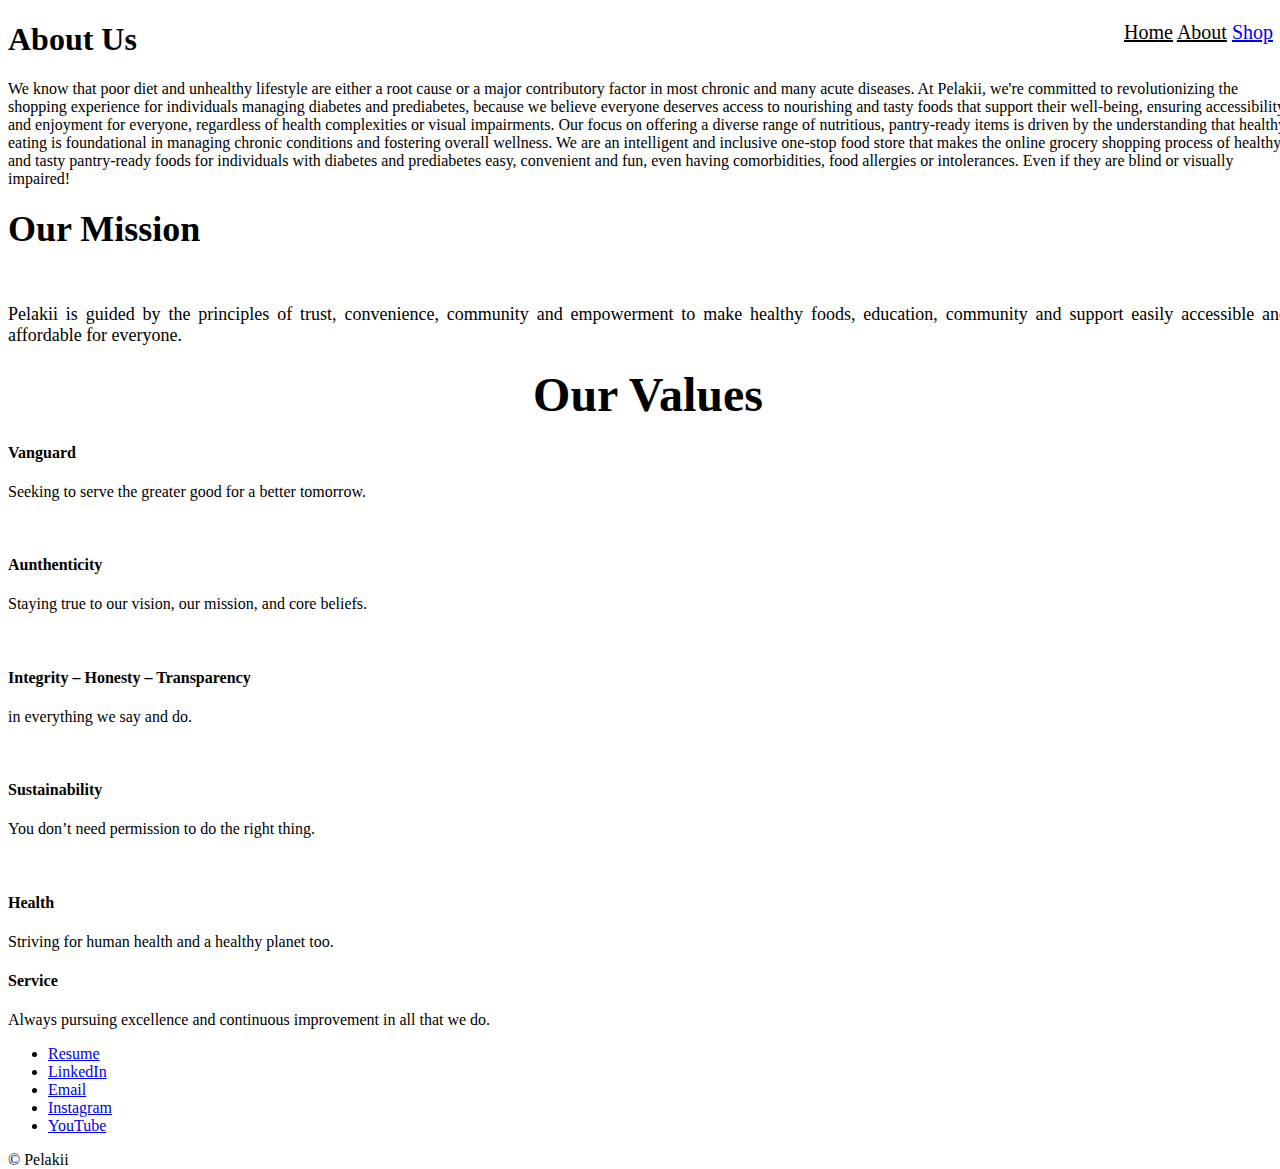
==== Fixing Portfolio/about.html @ 2c294cc8 "Upload to Github" ====
<!DOCTYPE html>
<html lang="en">
<head>
    <meta charset="UTF-8">
    <meta name="viewport" content="width=device-width, initial-scale=1.0">
    <title>About Page</title>
    <link rel="stylesheet" type="text/css" href="./style.css">
    <link href="https://cdn.jsdelivr.net/npm/bootstrap@5.3.0/dist/css/bootstrap.min.css" rel="stylesheet" integrity="sha384-9ndCyUaIbzAi2FUVXJi0CjmCapSmO7SnpJef0486qhLnuZ2cdeRhO02iuK6FUUVM" crossorigin="anonymous">
</head>



<body>
    
  <!-- Top right navigation-->
  <nav class="gradient-background">
    <nav class="top-nav-right">
      <a id="home-link" href="index.html">Home</a>
      <a id="about-link" href="about.html">About</a>
      <a id="shop-link" href="shop.html">Shop</a>
    </nav>
  </nav>



  <!-- More About Myself Section-->
<section class="myself_section">
  <div class="px-4 pt-5 my-5 text-center border-bottom">
    <h1 class="display-4 fw-bold text-body-emphasis">About Us</h1>
    <div class="col-lg-6 mx-auto">
      <ul>
      </ul>
      <p>
        We know that poor diet and unhealthy lifestyle are either a root cause or a major contributory factor in most chronic and many acute diseases. At Pelakii, we're committed to revolutionizing the shopping experience for individuals managing diabetes and prediabetes, because we believe everyone deserves access to nourishing and tasty foods that support their well-being, ensuring accessibility and enjoyment for everyone, regardless of health complexities or visual impairments. Our focus on offering a diverse range of nutritious, pantry-ready items is driven by the understanding that healthy eating is foundational in managing chronic conditions and fostering overall wellness.
        
        We are an intelligent and inclusive one-stop food store that makes the online grocery shopping process of healthy and tasty pantry-ready foods for individuals with diabetes and prediabetes easy, convenient and fun, even having comorbidities, food allergies or intolerances. Even if they are blind or visually impaired!</p>
    </div>
    <div class="overflow-hidden" style="max-height: 30vh;"></div>
    <h2><span style="font-size: 36px;">Our Mission</span></h2>
    <p style="margin-bottom: 0px;"><br></p>
    <p style="text-align: justify;"><span style="font-size: 18px;">Pelakii is guided by the principles of trust, convenience, community and empowerment to make healthy foods, education, community and support easily accessible and affordable for everyone.</span><br></p>
    <div class="container s_allow_columns">
      <h1 style="text-align: center;"><span style="font-size: 48px;">Our Values</span><br></h1>
      <section class="s_features_grid pt48 o_colored_level pb0" data-snippet="s_features_grid" data-name="Features Grid" style="background-image: none;">
        <div class="container">
            <div class="row">
                <div class="col-lg-6 s_col_no_bgcolor pb24">
                    <div class="row">
                        
                        <div class="col-lg-12 pt16 pb16 o_colored_level" data-name="Box">
                            <i class="fa fa-lightbulb-o fa-2x rounded-circle bg-primary s_features_grid_icon"></i>
                            <div class="s_features_grid_content">
                                <h4>Vanguard</h4><p>Seeking to serve the greater good for a better tomorrow.</p><p>

                                <br></p>
                            </div>
                        </div>
                        <div class="col-lg-12 pt16 pb16 o_colored_level" data-name="Box">
                            <i class="fa fa-heart fa-2x rounded-circle bg-primary s_features_grid_icon" data-bs-original-title="" title="" aria-describedby="tooltip607122"></i>
                            <div class="s_features_grid_content">
                                <h4 class="o_default_snippet_text">Aunthenticity</h4>
                                <p>Staying true to our vision, our mission, and core beliefs.</p><p class="o_default_snippet_text">&nbsp;<br></p>
                            </div>
                        </div>
                        <div class="col-lg-12 o_colored_level pb0 pt4" data-name="Box">
                            <i class="fa fa-microphone fa-2x rounded-circle bg-primary s_features_grid_icon" data-bs-original-title="" title="" aria-describedby="tooltip317568"></i>
                            <div class="s_features_grid_content">
                                <h4>Integrity – Honesty – Transparency<br></h4><p>in everything we say and do.</p><p>

                                <br></p>
                            </div>
                        </div>
                    </div>
                </div>
                <div class="col-lg-6 s_col_no_bgcolor pb24">
                    <div class="row">
                        <div class="col-lg-12 pt16 pb16 o_colored_level" data-name="Box">
                            <i class="fa fa-recycle s_features_grid_icon bg-o-color-1 fa-2x rounded rounded-circle" data-bs-original-title="" title="" aria-describedby="tooltip327838"></i>
                            <div class="s_features_grid_content">
                                <h4>Sustainability&nbsp;<br></h4><p class="o_default_snippet_text" style="margin-bottom: 0px;">You don’t need permission to do the right thing.</p><p class="o_default_snippet_text"><br></p>
                            </div>
                        </div>
                        <div class="col-lg-12 pb16 o_colored_level pt16" data-name="Box">
                            <i class="fa fa-pagelines s_features_grid_icon bg-o-color-1 fa-2x rounded-circle rounded" data-bs-original-title="" title="" aria-describedby="tooltip652617"></i>
                            <div class="s_features_grid_content">
                                <h4>Health</h4>
                                <p class="o_default_snippet_text">Striving for human health and a healthy planet too.<br></p>
                            </div>
                        </div>
                        <div class="col-lg-12 o_colored_level pb0 pt0" data-name="Box">
                            <i class="fa fa-smile-o rounded s_features_grid_icon bg-o-color-1 fa-2x rounded-circle" data-bs-original-title="" title="" aria-describedby="tooltip391041"></i>
                            <div class="s_features_grid_content">
                                <h4>Service</h4>
                                <p class="o_default_snippet_text">Always pursuing excellence and continuous improvement in all that we do.<br></p>
                            </div>
                        </div>
                    </div>
                </div>
            </div>
        </div>
    </section>
    </div>
  </div>
  </div>
</section>

<!-- Video of myself playing guitar-->


 <!-- Footer Contact Info-->
  <!-- External Links -->
  <div>
    <div class="container">
      <footer class="py-3 my-4">
        <ul class="nav justify-content-center border-bottom pb-3 mb-3">
          <li class="nav-item"><a href="http://127.0.0.1:3002/index.html" class="nav-link px-2 text-body-secondary">Resume</a></li>
          <li class="nav-item"><a href="https://www.linkedin.com/in/tanis-sarbatananda-a0406021b/" class="nav-link px-2 text-body-secondary">LinkedIn</a></li>
          <li class="nav-item"><a href="mailto:tanisgpp@gmail.com" class="nav-link px-2 text-body-secondary">Email</a></li>
          <!-- Instagram Link -->
          <li class="nav-item"><a href="https://www.instagram.com/tanis_meanion/" class="nav-link px-2 text-body-secondary">Instagram</a></li>
          <!-- YouTube Link -->
          <li class="nav-item"><a href="https://www.youtube.com/channel/UCVCGbaLdKcAkzgATkxF64Fg" class="nav-link px-2 text-body-secondary">YouTube</a></li>
        </ul>
        <p class="text-center text-body-secondary">© Pelakii</p>
      </footer>
    </div>
  </div>




</body>
</html>
---- Fixing Portfolio/style.css ----
.gradient-background {
    background: linear-gradient(300deg, #00bfff, #ff4c68, #ef8172);
    animation: gradient-animation 18s ease infinite;
  }

/* Adjust font */
.display-5{
    font-family: 'Secular One';
}

/* Make navigation appear on top right */
.top-nav-right{
  top: 0;
  right: 0;
  float: right;
  margin-right: 15px;
  font-size: 20px;
  color: black;
}

/* Adjust the color of 3 links to 3 different pages */
#home-link,
#about-link,
#project-link {
  color: black;
}
  


.poster{
  
  display: block;
  margin-left: auto;
  margin-right: auto;
}



#first-poster{
  width: 700px;
  margin-top: 40px;

}

#second-poster{
  width: 700px;
  margin-top: 40px;
}


.project-title{
  width: 100%;
  display: flex;
  justify-content: center;
  align-items: center;
  padding-top: 50px;
}

/* Adjust bullet points to be center */
.bullet-points{
  padding-top: 30px;
  display: flex;
  justify-content: center;
}


.horizontal-line{
  
  width: 100%;
  color: black;
}

/* 
Make bullet point appear in front of each sentence */
.myself_section ul {
  list-style-position: inside;
}

body {
  width: 100%; /* Set the width to 100% of the viewport width */
  height: 100vh; /* Set the height to 100% of the viewport height */
}

/* Have video appear center of the web page */
.video{
  display: flex;
  justify-content: center;
  align-items: center;
}


/* adjust responsiveness when screen is 640px or below*/
@media (max-width: 640px){
  .top-nav-right{
    top: 0;
    right: 0;
    float: left;
    margin-right: 15px;
    font-size: 20px;
    color: black;
  }

  #first-poster{
    width: 500px;
    margin-top: 40px;
  }

  #second-poster{
    width: 500px;
    margin-top: 40px;
  }

  .video{
    width: 500px;
    display: flex;
    justify-content: right;
   
  }

  .tanis_guitar_pic{
    width: 500px;
  }

}
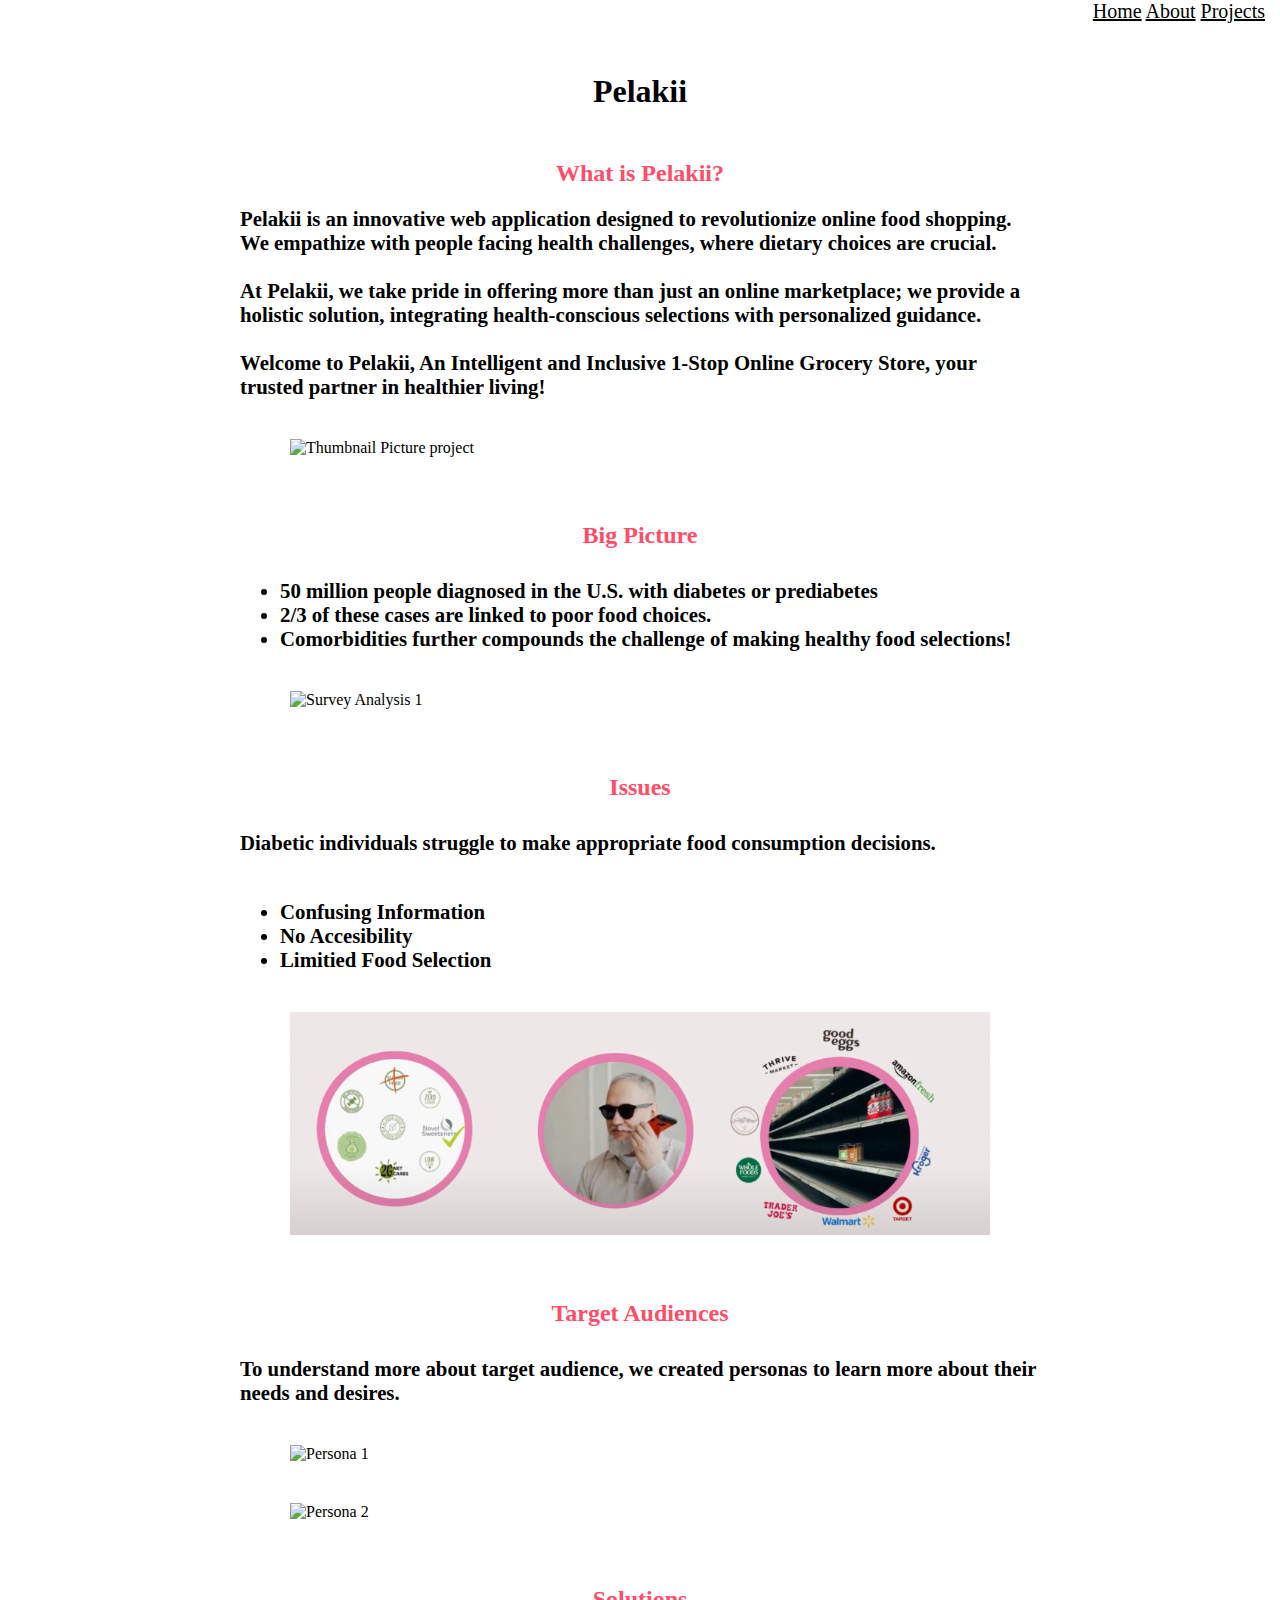
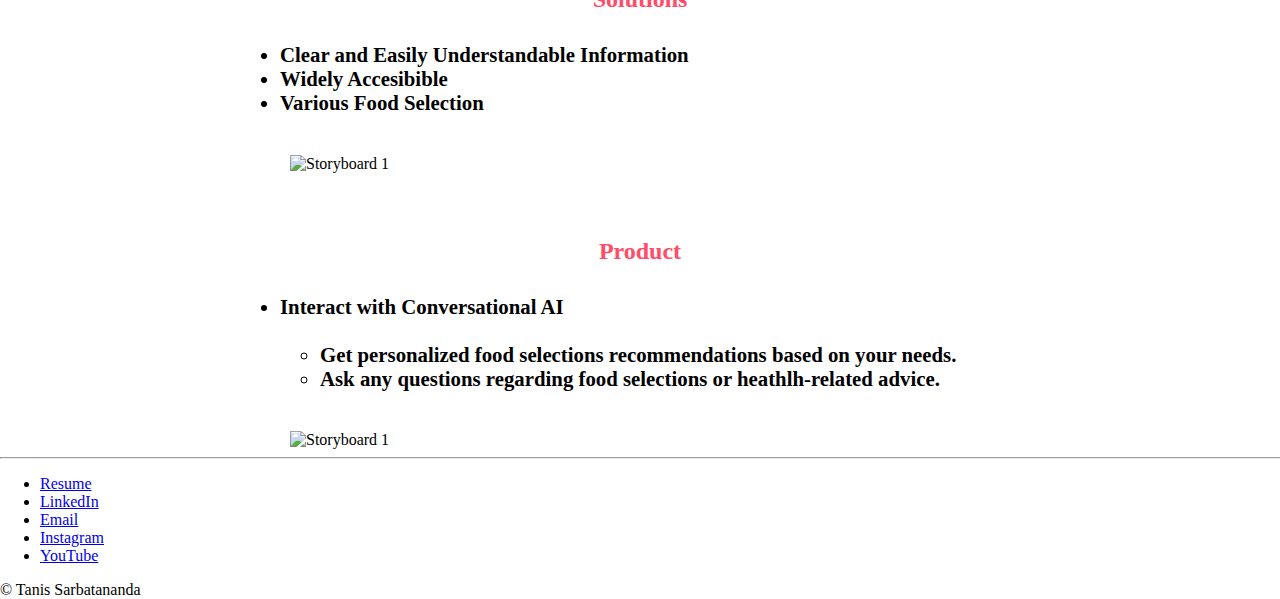
==== commit da98b27c: "Tanis About Page" ====
--- a/Fixing Portfolio/about.html
+++ b/Fixing Portfolio/about.html
@@ -3,131 +3,297 @@
 <head>
     <meta charset="UTF-8">
     <meta name="viewport" content="width=device-width, initial-scale=1.0">
-    <title>About Page</title>
     <link rel="stylesheet" type="text/css" href="./style.css">
     <link href="https://cdn.jsdelivr.net/npm/bootstrap@5.3.0/dist/css/bootstrap.min.css" rel="stylesheet" integrity="sha384-9ndCyUaIbzAi2FUVXJi0CjmCapSmO7SnpJef0486qhLnuZ2cdeRhO02iuK6FUUVM" crossorigin="anonymous">
+    <title>About</title>
 </head>
-
 
 
 <body>
     
-  <!-- Top right navigation-->
-  <nav class="gradient-background">
-    <nav class="top-nav-right">
-      <a id="home-link" href="index.html">Home</a>
-      <a id="about-link" href="about.html">About</a>
-      <a id="shop-link" href="shop.html">Shop</a>
-    </nav>
-  </nav>
-
-
-
-  <!-- More About Myself Section-->
-<section class="myself_section">
-  <div class="px-4 pt-5 my-5 text-center border-bottom">
-    <h1 class="display-4 fw-bold text-body-emphasis">About Us</h1>
-    <div class="col-lg-6 mx-auto">
-      <ul>
-      </ul>
-      <p>
-        We know that poor diet and unhealthy lifestyle are either a root cause or a major contributory factor in most chronic and many acute diseases. At Pelakii, we're committed to revolutionizing the shopping experience for individuals managing diabetes and prediabetes, because we believe everyone deserves access to nourishing and tasty foods that support their well-being, ensuring accessibility and enjoyment for everyone, regardless of health complexities or visual impairments. Our focus on offering a diverse range of nutritious, pantry-ready items is driven by the understanding that healthy eating is foundational in managing chronic conditions and fostering overall wellness.
+      <!-- Top right navigation-->
+      <div class="top-nav-right">
+        <a id="home-link" href="index.html">Home</a>
+        <a id="about-link" href="about.html">About</a>
+        <a id="project-link" href="project.html">Projects</a>
+      </div>
+
+   
+
+      <!-- Title of first project -->
+      <h1 class="project-title">
+          Pelakii
+      </h1>
+
+      <!-- Literal 'Problem Statement' Text -->
+      <h2 class="literal-problem-statement-text"> 
+          What is Pelakii?
+      </h2>
+
+
+      <!-- Actual 'Problem Statement' Text -->
+      <h3 class="actual-problem-statement-text">
+        Pelakii is an innovative web application designed to revolutionize online food shopping. We empathize with people facing health challenges, where dietary choices are crucial. 
+        <br>
+        <br>
+
+        At Pelakii, we take pride in offering more than just an online marketplace; we provide a holistic solution, integrating health-conscious selections with personalized guidance. 
         
-        We are an intelligent and inclusive one-stop food store that makes the online grocery shopping process of healthy and tasty pantry-ready foods for individuals with diabetes and prediabetes easy, convenient and fun, even having comorbidities, food allergies or intolerances. Even if they are blind or visually impaired!</p>
-    </div>
-    <div class="overflow-hidden" style="max-height: 30vh;"></div>
-    <h2><span style="font-size: 36px;">Our Mission</span></h2>
-    <p style="margin-bottom: 0px;"><br></p>
-    <p style="text-align: justify;"><span style="font-size: 18px;">Pelakii is guided by the principles of trust, convenience, community and empowerment to make healthy foods, education, community and support easily accessible and affordable for everyone.</span><br></p>
-    <div class="container s_allow_columns">
-      <h1 style="text-align: center;"><span style="font-size: 48px;">Our Values</span><br></h1>
-      <section class="s_features_grid pt48 o_colored_level pb0" data-snippet="s_features_grid" data-name="Features Grid" style="background-image: none;">
-        <div class="container">
-            <div class="row">
-                <div class="col-lg-6 s_col_no_bgcolor pb24">
-                    <div class="row">
-                        
-                        <div class="col-lg-12 pt16 pb16 o_colored_level" data-name="Box">
-                            <i class="fa fa-lightbulb-o fa-2x rounded-circle bg-primary s_features_grid_icon"></i>
-                            <div class="s_features_grid_content">
-                                <h4>Vanguard</h4><p>Seeking to serve the greater good for a better tomorrow.</p><p>
-
-                                <br></p>
-                            </div>
-                        </div>
-                        <div class="col-lg-12 pt16 pb16 o_colored_level" data-name="Box">
-                            <i class="fa fa-heart fa-2x rounded-circle bg-primary s_features_grid_icon" data-bs-original-title="" title="" aria-describedby="tooltip607122"></i>
-                            <div class="s_features_grid_content">
-                                <h4 class="o_default_snippet_text">Aunthenticity</h4>
-                                <p>Staying true to our vision, our mission, and core beliefs.</p><p class="o_default_snippet_text">&nbsp;<br></p>
-                            </div>
-                        </div>
-                        <div class="col-lg-12 o_colored_level pb0 pt4" data-name="Box">
-                            <i class="fa fa-microphone fa-2x rounded-circle bg-primary s_features_grid_icon" data-bs-original-title="" title="" aria-describedby="tooltip317568"></i>
-                            <div class="s_features_grid_content">
-                                <h4>Integrity – Honesty – Transparency<br></h4><p>in everything we say and do.</p><p>
-
-                                <br></p>
-                            </div>
-                        </div>
-                    </div>
-                </div>
-                <div class="col-lg-6 s_col_no_bgcolor pb24">
-                    <div class="row">
-                        <div class="col-lg-12 pt16 pb16 o_colored_level" data-name="Box">
-                            <i class="fa fa-recycle s_features_grid_icon bg-o-color-1 fa-2x rounded rounded-circle" data-bs-original-title="" title="" aria-describedby="tooltip327838"></i>
-                            <div class="s_features_grid_content">
-                                <h4>Sustainability&nbsp;<br></h4><p class="o_default_snippet_text" style="margin-bottom: 0px;">You don’t need permission to do the right thing.</p><p class="o_default_snippet_text"><br></p>
-                            </div>
-                        </div>
-                        <div class="col-lg-12 pb16 o_colored_level pt16" data-name="Box">
-                            <i class="fa fa-pagelines s_features_grid_icon bg-o-color-1 fa-2x rounded-circle rounded" data-bs-original-title="" title="" aria-describedby="tooltip652617"></i>
-                            <div class="s_features_grid_content">
-                                <h4>Health</h4>
-                                <p class="o_default_snippet_text">Striving for human health and a healthy planet too.<br></p>
-                            </div>
-                        </div>
-                        <div class="col-lg-12 o_colored_level pb0 pt0" data-name="Box">
-                            <i class="fa fa-smile-o rounded s_features_grid_icon bg-o-color-1 fa-2x rounded-circle" data-bs-original-title="" title="" aria-describedby="tooltip391041"></i>
-                            <div class="s_features_grid_content">
-                                <h4>Service</h4>
-                                <p class="o_default_snippet_text">Always pursuing excellence and continuous improvement in all that we do.<br></p>
-                            </div>
-                        </div>
-                    </div>
-                </div>
-            </div>
-        </div>
-    </section>
-    </div>
-  </div>
-  </div>
-</section>
-
-<!-- Video of myself playing guitar-->
-
-
- <!-- Footer Contact Info-->
+        <br>
+        <br>
+        Welcome to Pelakii, An Intelligent and Inclusive 1-Stop Online Grocery Store,
+        your trusted partner in healthier living!
+
+      </h3>
+    
+      <!-- Thumbnail/Intro Page -->
+      <img src ="/Pelakii_Logo.png"  class="poster" id="first-poster"alt="Thumbnail Picture project" >
+  
+
+      <!-- Literal 'Big Picture' Text -->
+      <h2 class="literal-survey-analysis-text"> 
+        Big Picture
+      </h2>
+
+      <!--Actual-'Big Picture'-Contents-Text -->
+      <h3 class="actual-survey-analysis-text">
+        <ul class="issue-list">
+
+            <li>
+              50 million people diagnosed in the U.S. with diabetes or prediabetes
+            </li>
+
+            <li>
+              2/3 of these cases are linked to poor food choices.
+            </li>
+
+            <li>
+              Comorbidities further compounds the challenge of making healthy food selections!
+            </li>
+
+        </ul>
+      </h3>
+
+
+      <!-- Images under "Issues"-->
+      <img src ="/Pelakii-Pictures/diabeties1.webp"  class="poster" id="first-poster"alt="Survey Analysis 1 " >
+
+
+
+      <!-- Literal 'Issues' Text -->
+        <h2 class="literal-competitive-analysis-text"> 
+          Issues
+      </h2>
+   
+
+        <!--Actual-'Issues'-Contents-Text -->
+        <h3 class="actual-competitive-analysis-text">
+          Diabetic individuals struggle to make appropriate food consumption decisions.
+
+          <br>
+          <br>
+
+
+          <ul>
+
+            <li>
+               Confusing Information
+            </li>
+
+            <li>
+              No Accesibility
+            </li>
+
+            <li>
+              Limitied Food Selection
+            </li>
+
+        </ul>
+
+
+      </h3>
+
+
+        <!-- Artifact Images for Competitive Analysis-->
+        <img src ="Problem.png"  class="poster" id="first-poster"alt="Competitive Analysis 1 " >
+        <!-- <img src ="/Artifacts/competitive2.png"  class="poster" id="first-poster"alt="Competitive Analysis 2 " > -->
+
+
+
+        <!-- Literal 'Target Audiences' Text -->
+        <h2 class="literal-persona-text"> 
+          Target Audiences
+        </h2>
+
+
+              <!--Actual-'Target Audiences'--Contents--Text -->
+                <h3 class="actual-persona-text">
+                To understand more about target audience, we created personas to learn more about their needs and desires.
+                </h3>
+
+
+              <!-- Target Audiences Images for Persona-->
+              <img src ="/Pelakii-Pictures/Target-Audience1.png"  class="poster" id="first-poster"alt="Persona 1 " >
+              <img src ="/Pelakii-Pictures/Target-Audience2.png"  class="poster" id="first-poster"alt="Persona 2 " >
+
+
+        <!-- Literal 'Solutions' Text -->
+        <h2 class="literal-storybaord-text"> 
+        Solutions
+        </h2>
+
+              <!--Actual-Solutions--Text -->
+              <h3 class="actual-storyboard-text">
+              
+      
+      
+                <ul>
+      
+                  <li>
+                     Clear and Easily Understandable Information
+                  </li>
+      
+                  <li>
+                    Widely Accesibible
+                  </li>
+      
+                  <li>
+                    Various Food Selection
+                  </li>
+      
+              </ul>
+
+
+              </h3>
+
+             <!-- Artifact Images for 'Solutions' -->
+           <img src ="/Pelakii-Pictures/Solution1.png"  class="poster" id="first-poster"alt="Storyboard 1 " >
+
+
+
+      <!-- Product-->
+
+
+        <!-- Literal 'Product' Text -->
+        <h2 class="literal-conclusion-text"> 
+          Product
+        </h2>
+
+                <!--Actual-Product--Text -->
+                <h3 class="actual-conclusion-text">
+                  <ul>
+      
+                        <li>
+                          Interact with Conversational AI             
+                        </li>
+
+
+                        <br>
+
+
+
+                      <!-- nested bullet list -->
+                    <ul>
+                        <li>
+                          Get personalized food selections recommendations based on your needs.
+                        </li>
+
+                        <li>
+                          Ask any questions regarding food selections or heathlh-related advice.
+                        </li>
+
+                    </ul>
+
+                  </ul>
+
+                  
+                </h3>
+
+
+                 <!-- Images for Product -->
+                <img src ="/Pelakii-Pictures/AI-Chatbot1.jpeg"  class="poster" id="first-poster"alt="Storyboard 1 " >
+
+
+
+ 
+
+  <!-- Line separating between second project and footer-->
+    <hr class="horizontal-line">
+
+
+
+
+
+
+    <!-- Footer Contact Info-->
   <!-- External Links -->
   <div>
     <div class="container">
       <footer class="py-3 my-4">
         <ul class="nav justify-content-center border-bottom pb-3 mb-3">
-          <li class="nav-item"><a href="http://127.0.0.1:3002/index.html" class="nav-link px-2 text-body-secondary">Resume</a></li>
-          <li class="nav-item"><a href="https://www.linkedin.com/in/tanis-sarbatananda-a0406021b/" class="nav-link px-2 text-body-secondary">LinkedIn</a></li>
-          <li class="nav-item"><a href="mailto:tanisgpp@gmail.com" class="nav-link px-2 text-body-secondary">Email</a></li>
-          <!-- Instagram Link -->
-          <li class="nav-item"><a href="https://www.instagram.com/tanis_meanion/" class="nav-link px-2 text-body-secondary">Instagram</a></li>
-          <!-- YouTube Link -->
-          <li class="nav-item"><a href="https://www.youtube.com/channel/UCVCGbaLdKcAkzgATkxF64Fg" class="nav-link px-2 text-body-secondary">YouTube</a></li>
+          
+          <!-- Resume -->
+          <li 
+            class="nav-item">
+            <a
+              href="/Resume PDF/resume.pdf" 
+              class="nav-link px-2 text-body-secondary" 
+              alt = "Link to Resume"> Resume
+            </a>
+          </li>
+         
+          <!-- Linkedln  -->
+          <li class="nav-item">
+            <a 
+              href="https://www.linkedin.com/in/tanis-sarbatananda-a0406021b/" 
+              class="nav-link px-2 text-body-secondary"
+              alt = "Link to Linkedln"> LinkedIn
+            </a>
+          </li>
+          
+          <!-- Email -->
+          <li class="nav-item">
+            <a 
+              href="mailto:tsarbata@uci.edu" 
+              class="nav-link px-2 text-body-secondary"
+              alt = "Link to Email"> Email
+            </a>
+          </li>
+          
+          <!-- Instagram -->
+          <li class="nav-item">
+            <a 
+              href="https://www.instagram.com/tanis_meanion/" 
+              class="nav-link px-2 text-body-secondary"
+              alt = "Link to Instragram">Instagram
+            </a>
+          </li>
+         
+         
+          <!-- YouTube -->
+          <li class="nav-item">
+            <a 
+              href="https://www.youtube.com/channel/UCVCGbaLdKcAkzgATkxF64Fg" 
+              class="nav-link px-2 text-body-secondary"
+              alt = "Link to YouTube ">YouTube
+            </a>
+          </li>
+        
+        
         </ul>
-        <p class="text-center text-body-secondary">© Pelakii</p>
+        <p class="text-center text-body-secondary">© Tanis Sarbatananda</p>
       </footer>
     </div>
   </div>
 
 
+  
+
+
+
 
 
 </body>
+
+
 </html>--- a/Fixing Portfolio/style.css
+++ b/Fixing Portfolio/style.css
@@ -3,6 +3,144 @@
     background: linear-gradient(300deg, #00bfff, #ff4c68, #ef8172);
     animation: gradient-animation 18s ease infinite;
   }
+
+
+
+  /* "Project" Page */
+
+
+
+    /* Literal 'Problem Statement' Text */
+
+    .literal-problem-statement-text
+    {
+      text-align: center;
+      color: #ff4c68;
+      margin-top: 50px;
+    }
+
+
+          /* Actual 'Problem Statement' Text  */
+          .actual-problem-statement-text
+          {
+            text-align: left;
+            margin: 20px auto 5px auto;
+            font-size: 1.3rem;
+            max-width: 800px;  
+          }
+
+
+    /*  Literal 'Survey Analysis' Text */
+
+    .literal-survey-analysis-text
+    {
+      text-align: center;
+      color: #ff4c68;
+      margin-top: 65px;
+    }
+
+
+          /* Actual-Survey-Analysis-Text */
+          .actual-survey-analysis-text
+          {
+            text-align: left;
+            margin: 30px auto 5px auto;
+            font-size: 1.3rem;
+            max-width: 800px;  
+          }
+
+
+
+       /*  Literal 'Competitive Analysis' Text */
+
+       .literal-competitive-analysis-text
+       {
+         text-align: center;
+         color: #ff4c68;
+         margin-top: 65px;
+       }
+
+
+              /* Actual-Competitive-Analysis-Text */
+          .actual-competitive-analysis-text
+          {
+            text-align: left;
+            margin: 30px auto 5px auto;
+            font-size: 1.3rem;
+            max-width: 800px;  
+          }
+
+
+     /*  Literal 'Persona' Text */
+
+     .literal-persona-text
+     {
+       text-align: center;
+       color: #ff4c68;
+       margin-top: 65px;
+     }
+
+
+
+
+                    /* Actual-Persona-Text */
+                .actual-persona-text
+                {
+                  text-align: left;
+                  margin: 30px auto 5px auto;
+                  font-size: 1.3rem;
+                  max-width: 800px;  
+                }
+
+
+     /*  Literal 'Storyboard' Text */
+
+     .literal-storybaord-text
+     {
+       text-align: center;
+       color: #ff4c68;
+       margin-top: 65px;
+     }
+
+
+
+                  /* Actual-Storyboard-Text */
+              .actual-storyboard-text
+              {
+                text-align: left;
+                margin: 30px auto 5px auto;
+                font-size: 1.3rem;
+                max-width: 800px;  
+              }
+
+
+    /*  Literal 'Storyboard' Text */
+
+     .literal-conclusion-text
+     {
+       text-align: center;
+       color: #ff4c68;
+       margin-top: 65px;
+     }
+
+           /* Actual-Conclusion-Text */
+           .actual-conclusion-text
+           {
+             text-align: left;
+             margin: 30px auto 5px auto;
+             font-size: 1.3rem;
+             max-width: 800px;  
+           }
+
+
+/* from Google Font */
+
+.playfair-display-uniquifier {
+  font-family: "Playfair Display", serif;
+  font-optical-sizing: auto;
+  font-weight: weight;
+  font-style: normal;
+}
 
 /* Adjust font */
 .display-5{
@@ -80,6 +218,12 @@
 body {
   width: 100%; /* Set the width to 100% of the viewport width */
   height: 100vh; /* Set the height to 100% of the viewport height */
+
+  margin: 0;
+  padding: 0;
+  /* Google Font */
+  /* This make every page to be this font */
+  font-family: "Playfair Display", serif;
 }
 
 /* Have video appear center of the web page */
@@ -122,8 +266,11 @@
     width: 500px;
   }
 
-}
-
-
+
+
+
+
+
+}
 
  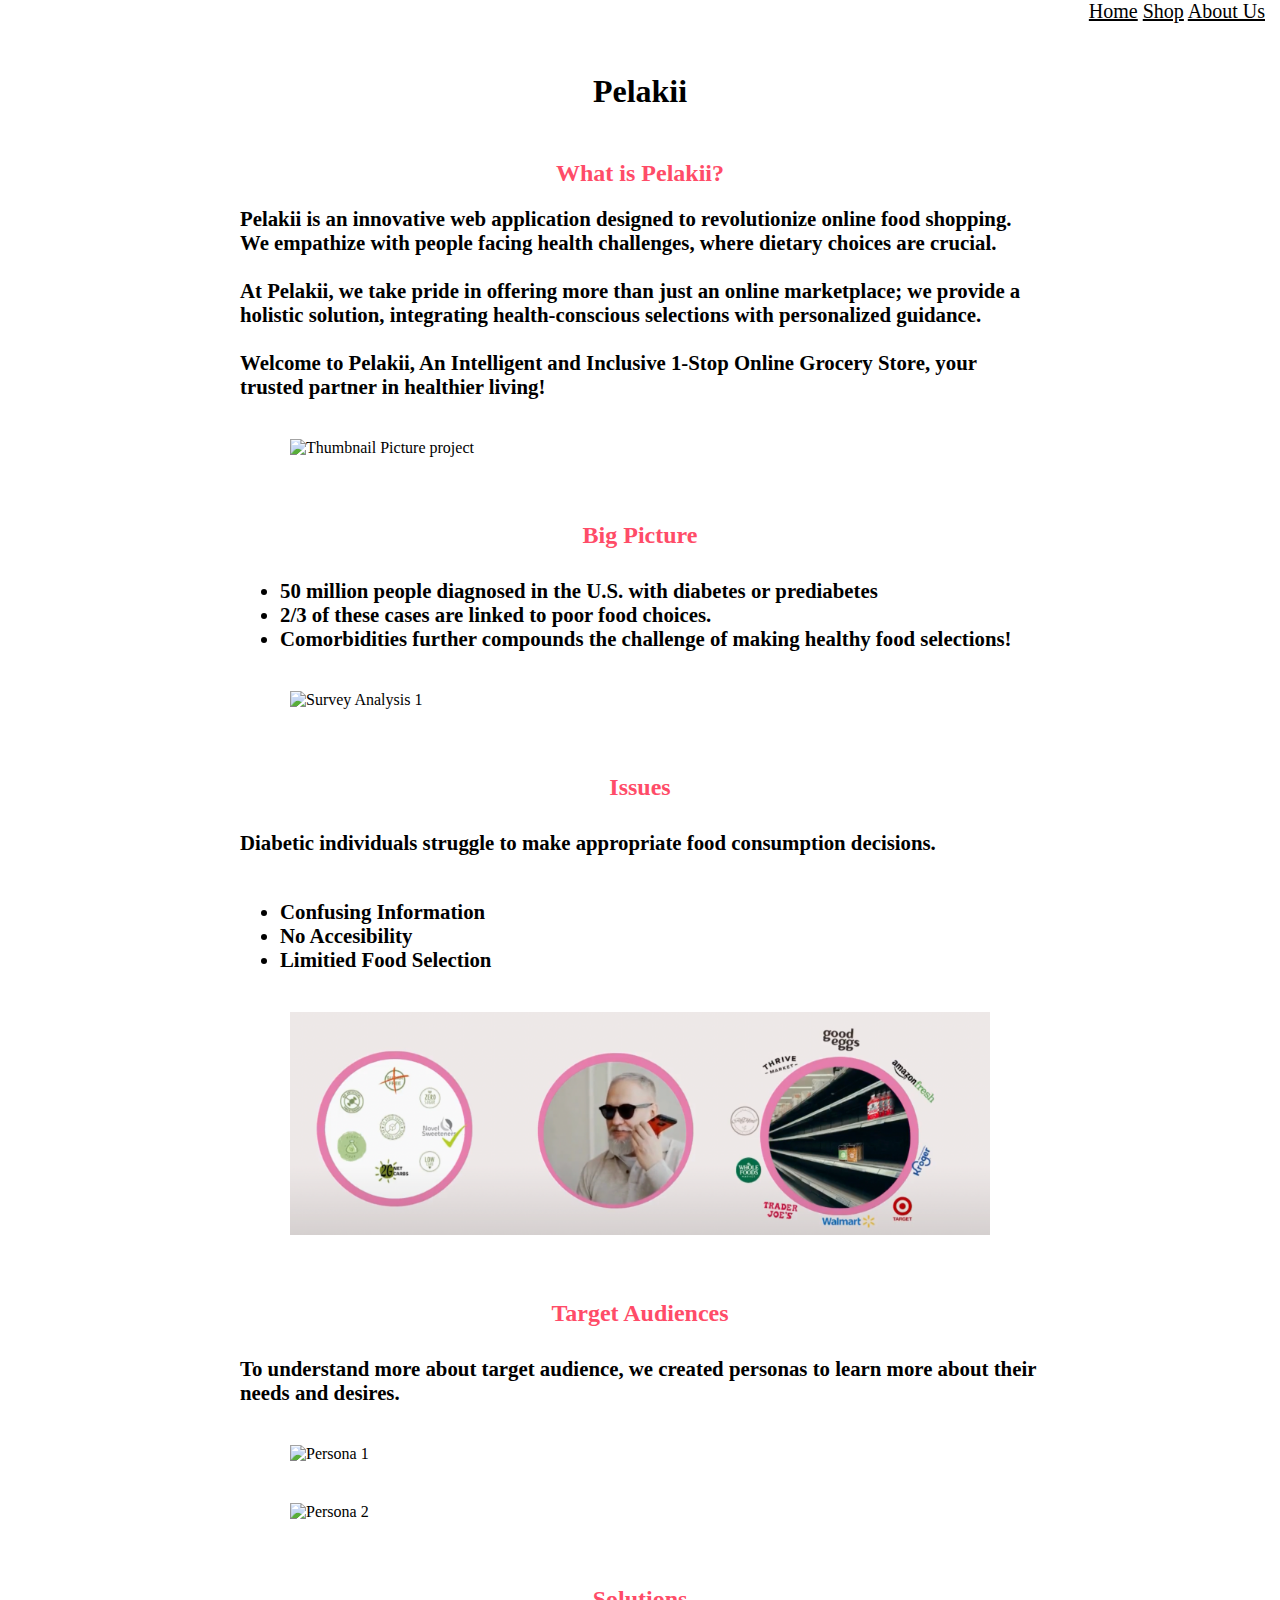
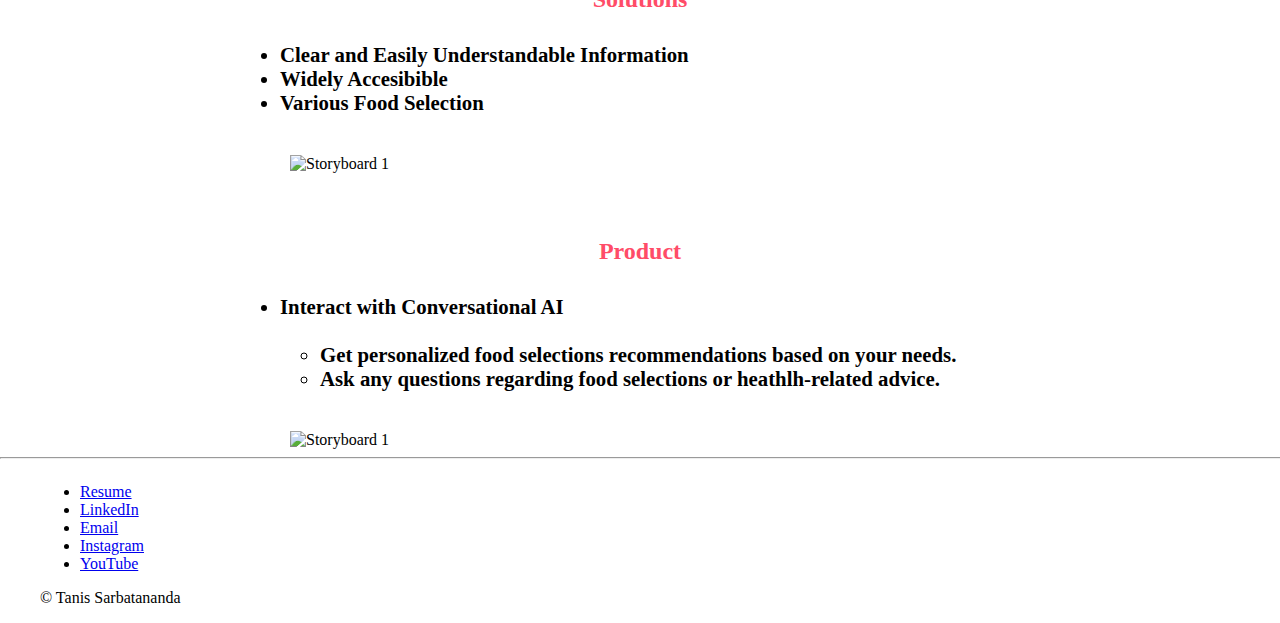
==== commit d53af777: "Nav Bar Standardization" ====
--- a/Fixing Portfolio/about.html
+++ b/Fixing Portfolio/about.html
@@ -14,8 +14,8 @@
       <!-- Top right navigation-->
       <div class="top-nav-right">
         <a id="home-link" href="index.html">Home</a>
-        <a id="about-link" href="about.html">About</a>
-        <a id="project-link" href="project.html">Projects</a>
+        <a id="project-link" href="shop.html">Shop</a>
+        <a id="about-link" href="about.html">About Us</a>
       </div>
 
    
--- a/Fixing Portfolio/style.css
+++ b/Fixing Portfolio/style.css
@@ -1,8 +1,124 @@
-
-.gradient-background {
-    background: linear-gradient(300deg, #00bfff, #ff4c68, #ef8172);
-    animation: gradient-animation 18s ease infinite;
-  }
+body {
+  background-color: #FFFFFF; /* Set entire page background to pure white */
+  font-family: "Montserrat", sans-serif;
+  margin: 0;
+  padding: 0;
+}
+
+.top-bar {
+  display: flex;
+  justify-content: space-between;
+  align-items: center;
+  padding: 20px 40px; /* Adjust padding as needed */
+}
+
+.top-bar nav {
+  display: flex;
+}
+
+.top-bar nav a {
+  margin-right: 20px;
+  color: #193408; /* Set link color */
+}
+
+.logo img {
+  max-width: 250px;
+}
+
+.main-section {
+  display: flex;
+}
+
+.container {
+  max-width: 1200px; /* Limiting max width to keep reasonable sizing */
+  width: 100%;
+  margin: 0 auto;
+  display: flex;
+}
+
+.left-container {
+  width: 40%;
+  padding: 0 20px; /* Add padding to align content */
+  display: flex;
+  justify-content: center;
+  align-items: center;
+  background-color: #E880AE; /* Set background color */
+}
+
+.right-container {
+  width: 60%;
+}
+
+.right-container img {
+  width: 100%;
+  height: auto;
+}
+
+.left-container .content-wrapper {
+  text-align: left;
+}
+
+.left-container h1 {
+  font-size: 48px;
+  margin-bottom: 30px; /* Add margin-bottom */
+  color: white; /* Set text color to white */
+  text-align: left;
+  margin-left: 30px;
+}
+
+.left-container p {
+  font-size: 23px;
+  margin-bottom: 30px; /* Add margin-bottom */
+  color: white; /* Set text color to white */
+  margin-left: 30px;
+}
+
+.sign-up-button {
+  background-color: #193408; /* Set button background color */
+  color: white; /* Set button text color to white */
+  padding: 15px 30px;
+  border: none;
+  border-radius: 5px;
+  font-size: 20px;
+  cursor: pointer;
+  margin-left: 30px;
+}
+
+.sign-up-button:hover {
+  background-color: #142907; /* Darken button color on hover */
+}
+
+.footer-section {
+  background-color: #FFFFFF; /* Pure white background */
+  padding: 20px 0;
+  text-align: center;
+}
+
+.footer-section .nav-link {
+  color: #555;
+  margin: 0 10px;
+  display: inline-block;
+}
+
+.footer-section p {
+  color: #555;
+  margin-top: 10px;
+}
+
+@media (max-width: 768px) {
+  .container {
+    flex-direction: column;
+  }
+
+  .left-container, .right-container {
+    width: 100%;
+    padding: 0 10px;
+  }
+}
+
+
+
+
 
 
 
@@ -273,4 +389,89 @@
 
 }
 
- + 
+/* Payment Page Styles */
+
+/* Center the form */
+form {
+  max-width: 600px;
+  margin: 0 auto;
+  padding: 20px;
+  border: 1px solid #ccc;
+  border-radius: 5px;
+  background-color: #f9f9f9;
+}
+
+/* Style form fields */
+input[type="text"],
+input[type="email"],
+input[type="number"],
+textarea {
+  width: 100%;
+  padding: 10px;
+  margin-bottom: 10px;
+  border: 1px solid #ccc;
+  border-radius: 5px;
+  box-sizing: border-box;
+}
+
+/* Style submit button */
+input[type="submit"] {
+  width: 100%;
+  padding: 10px;
+  border: none;
+  border-radius: 5px;
+  background-color: #ff4c68;
+  color: white;
+  font-size: 16px;
+  cursor: pointer;
+}
+
+input[type="submit"]:hover {
+  background-color: #e0445f;
+}
+
+/* Style labels */
+label {
+  font-weight: bold;
+}
+
+/* Adjust responsiveness for smaller screens */
+@media (max-width: 640px) {
+  form {
+      padding: 10px;
+  }
+}
+
+h1 {
+  text-align: center;
+}
+
+/* CSS for button */
+input[type="submit"] {
+  background-color: #E880AE; /* Set button background color */
+  color: white; /* Set button text color */
+  padding: 10px 20px; /* Adjust padding */
+  border: none; /* Remove button border */
+  cursor: pointer; /* Change cursor on hover */
+}
+
+/* Change button color on hover */
+input[type="submit"]:hover {
+  background-color: #D36BA1;
+}
+
+.pelakii-logo {
+  text-align: center;
+  margin-top: 20px;
+}
+
+.pelakii-logo img {
+  max-width: 250px; /* Adjust as needed */
+  display: block; /* Ensures the image is treated as a block element */
+  margin-left: auto; /* Centers the image horizontally */
+  margin-right: auto; /* Centers the image horizontally */
+}
+
+
+
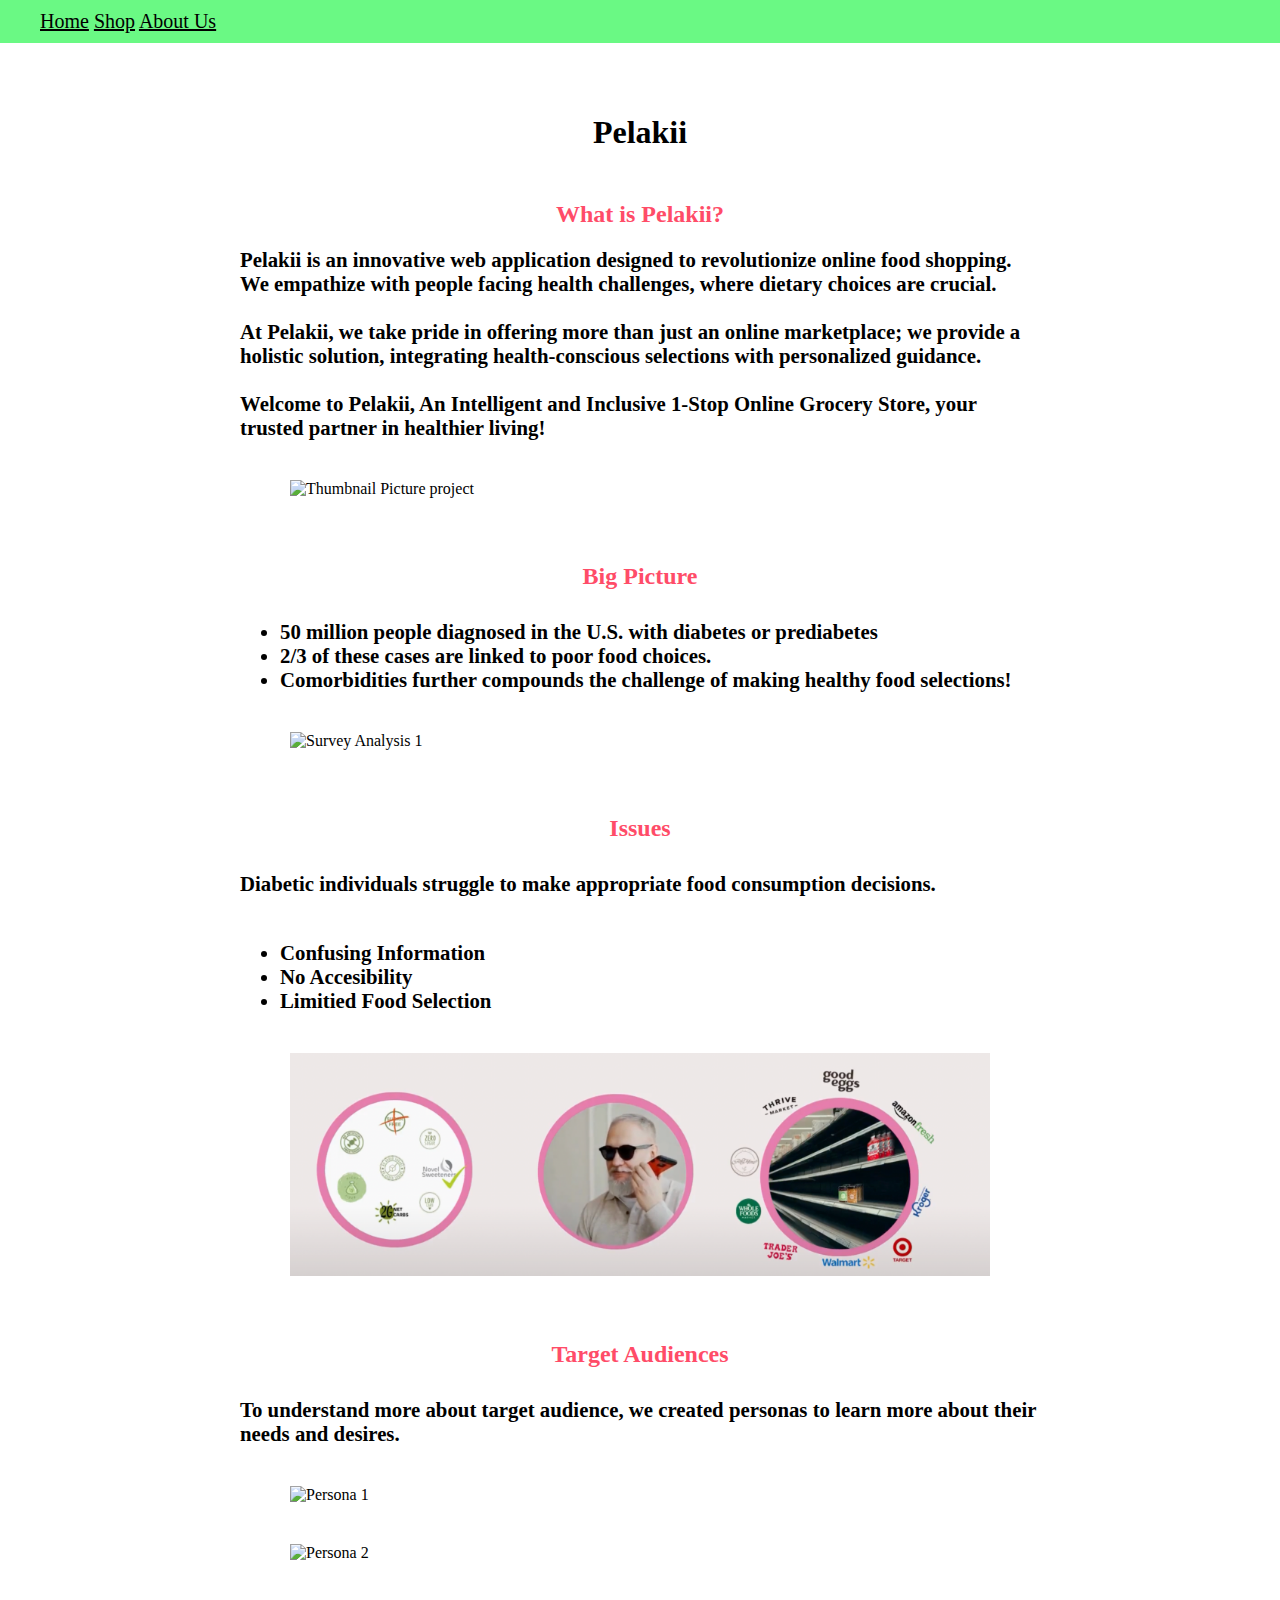
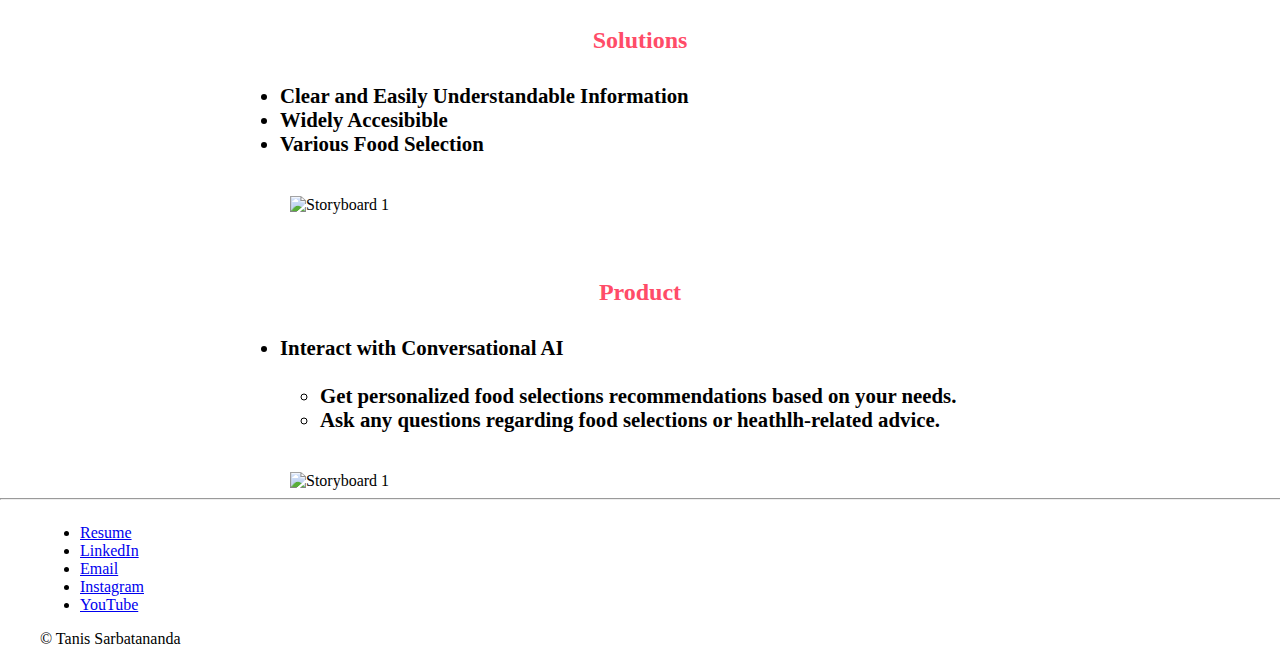
==== commit d8593c5d: "Nav Bar" ====
--- a/Fixing Portfolio/about.html
+++ b/Fixing Portfolio/about.html
@@ -12,12 +12,13 @@
 <body>
     
       <!-- Top right navigation-->
+      <div class="top-nav">
       <div class="top-nav-right">
         <a id="home-link" href="index.html">Home</a>
         <a id="project-link" href="shop.html">Shop</a>
         <a id="about-link" href="about.html">About Us</a>
       </div>
-
+      </div>
    
 
       <!-- Title of first project -->
--- a/Fixing Portfolio/style.css
+++ b/Fixing Portfolio/style.css
@@ -263,6 +263,16 @@
     font-family: 'Secular One';
 }
 
+.top-nav {
+  display: flex;
+  width: 100%; /* Set to 100% to cover the full width */
+  justify-content: space-between;
+  align-items: center;
+  padding: 10px 40px; /* Adjust padding as needed */
+  background-color: #6af984; /* Background color for visibility */
+  box-sizing: border-box;
+}
+
 /* Make navigation appear on top right */
 .top-nav-right{
   top: 0;
@@ -270,7 +280,8 @@
   float: right;
   margin-right: 15px;
   font-size: 20px;
-  color: black;
+  color: pink;
+  /* background-color: pink; */
 }
 
 /* Adjust the color of 3 links to 3 different pages */
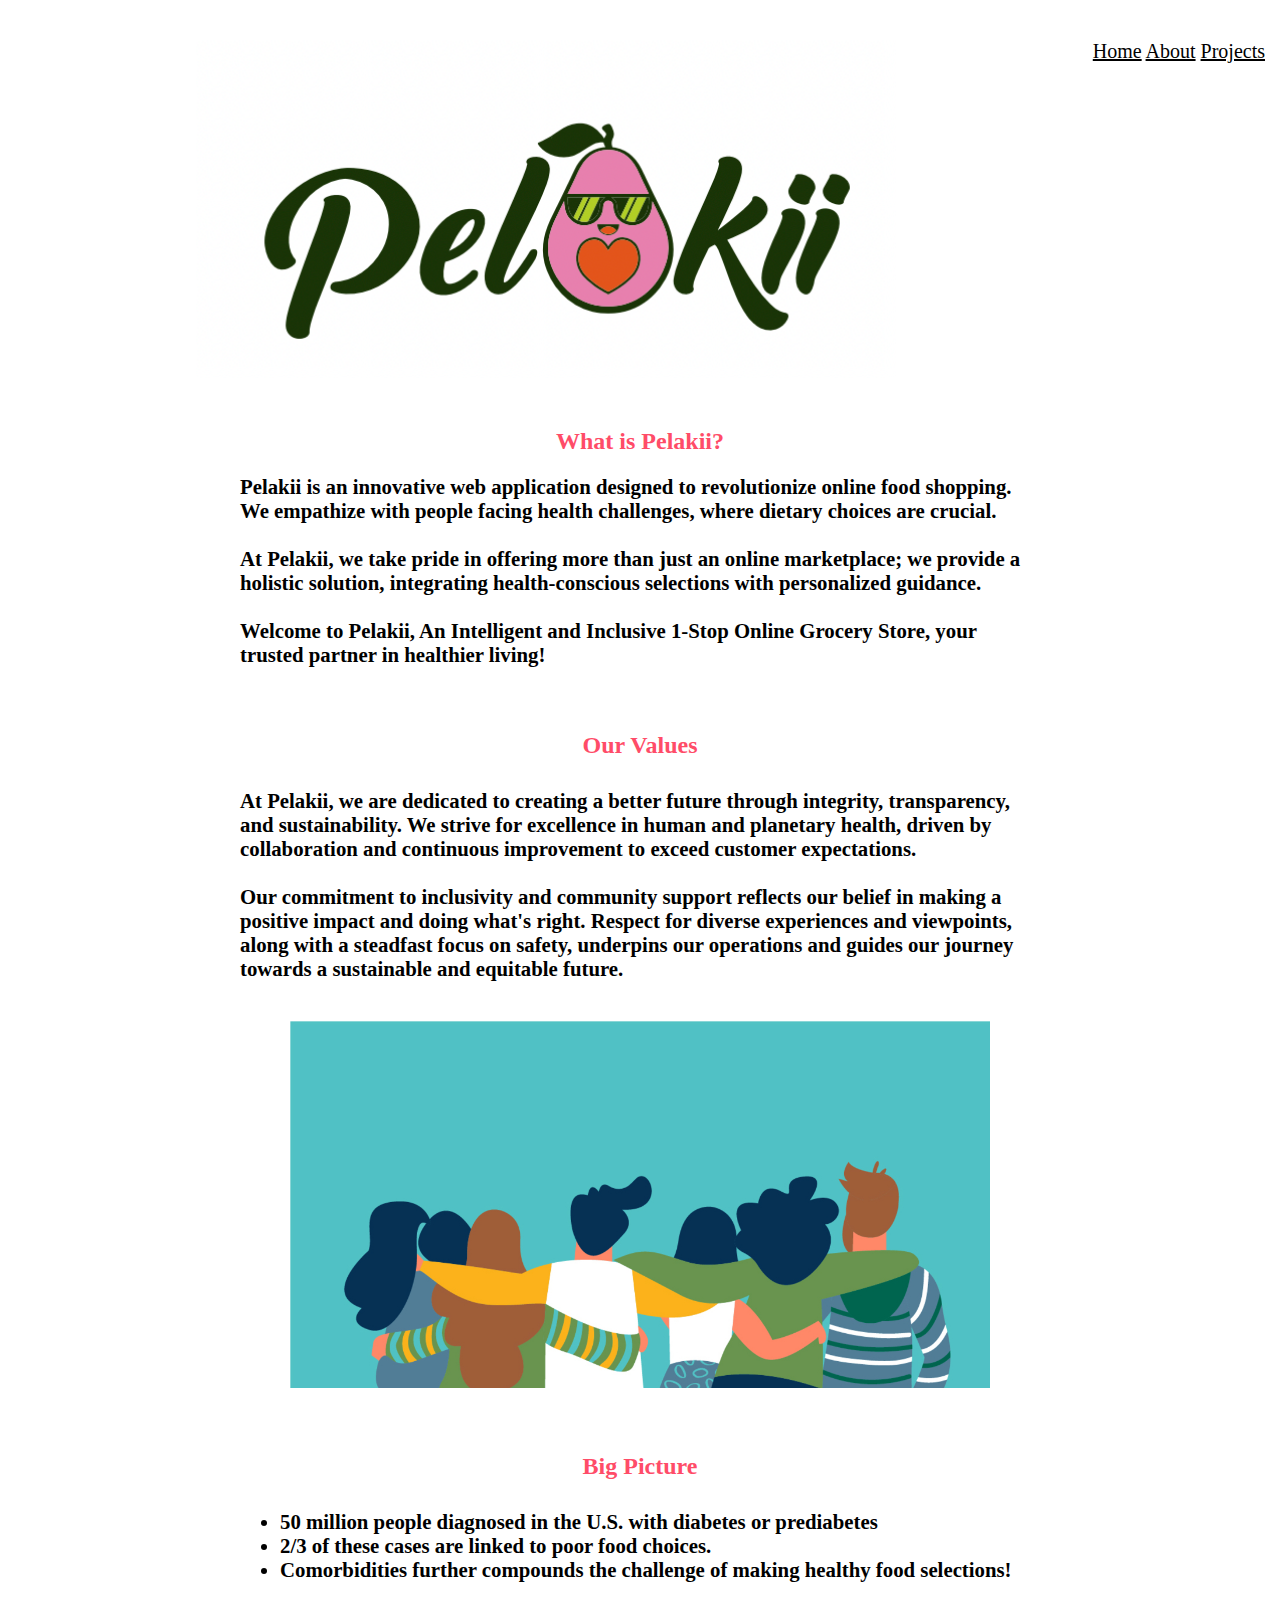
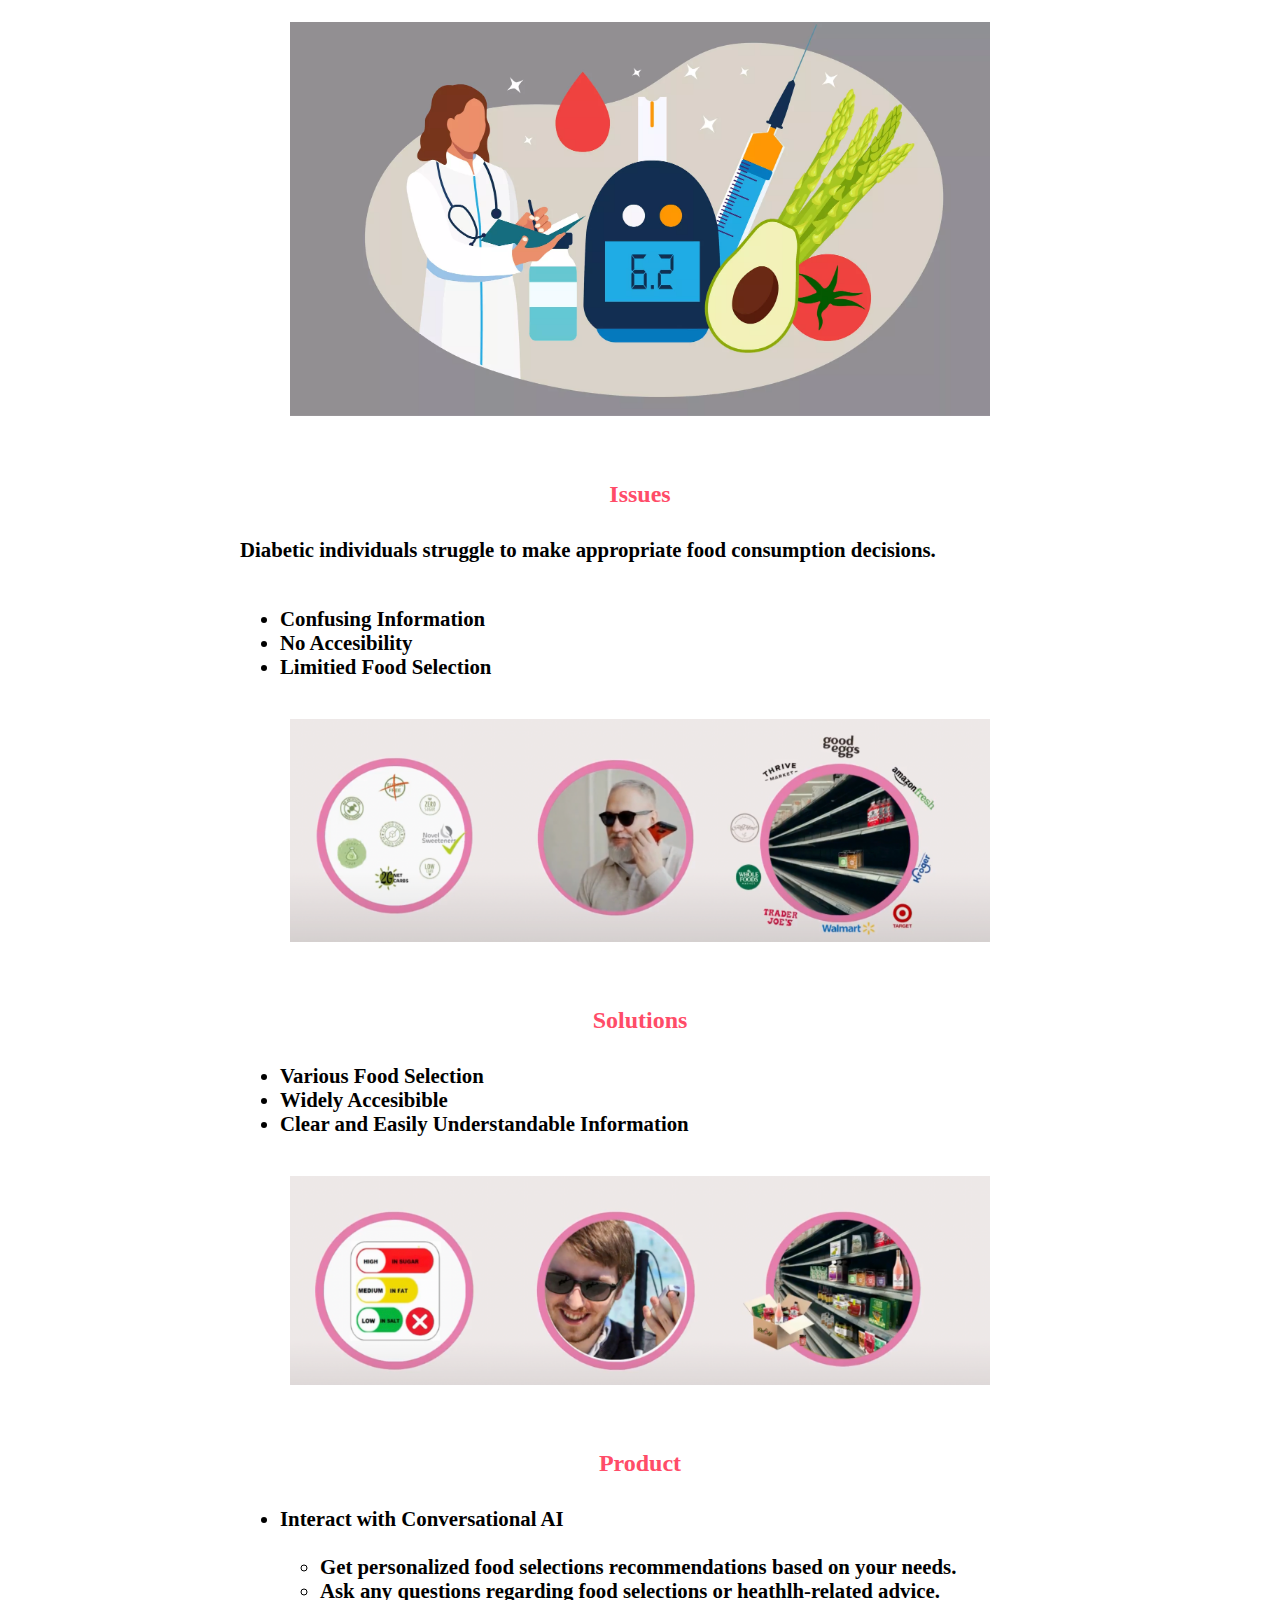
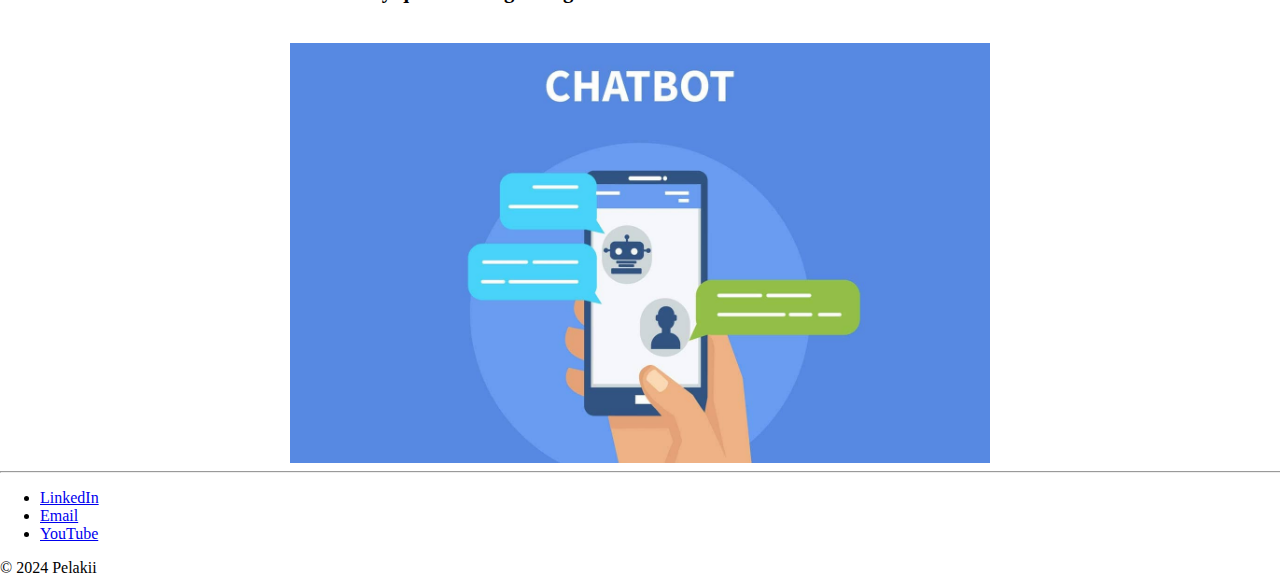
==== commit 38ee86b3: "About Page" ====
--- a/Fixing Portfolio/about.html
+++ b/Fixing Portfolio/about.html
@@ -12,80 +12,161 @@
 <body>
     
       <!-- Top right navigation-->
-      <div class="top-nav">
       <div class="top-nav-right">
         <a id="home-link" href="index.html">Home</a>
-        <a id="project-link" href="shop.html">Shop</a>
-        <a id="about-link" href="about.html">About Us</a>
-      </div>
+        <a id="about-link" href="about.html">About</a>
+        <a id="project-link" href="project.html">Projects</a>
       </div>
    
-
-      <!-- Title of first project -->
-      <h1 class="project-title">
-          Pelakii
-      </h1>
-
-      <!-- Literal 'Problem Statement' Text -->
-      <h2 class="literal-problem-statement-text"> 
+<!-- --------------------------------------------------------------------------------------------------------- -->
+      <!-- Thumbnail/Intro Page -->
+      <img src ="/Fixing Portfolio/Pelakii-Pictures/Pelakii_Logo.png"  class="poster" id="first-poster"alt="Thumbnail Picture project" >
+      <!-- Thumbnail/Intro Page -->
+<!-- --------------------------------------------------------------------------------------------------------- -->
+
+
+
+
+
+
+<!-- --------------------------------------------------------------------------------------------------------- -->
+<!-- What is Pelakii-->
+
+    
+      <!-- Literal 'What is Pelakii' Text -->
+      <h2 class="literal-What-is-Pelakii-text"> 
           What is Pelakii?
       </h2>
-
-
-      <!-- Actual 'Problem Statement' Text -->
-      <h3 class="actual-problem-statement-text">
-        Pelakii is an innovative web application designed to revolutionize online food shopping. We empathize with people facing health challenges, where dietary choices are crucial. 
-        <br>
-        <br>
-
-        At Pelakii, we take pride in offering more than just an online marketplace; we provide a holistic solution, integrating health-conscious selections with personalized guidance. 
-        
-        <br>
-        <br>
-        Welcome to Pelakii, An Intelligent and Inclusive 1-Stop Online Grocery Store,
-        your trusted partner in healthier living!
-
-      </h3>
-    
-      <!-- Thumbnail/Intro Page -->
-      <img src ="/Pelakii_Logo.png"  class="poster" id="first-poster"alt="Thumbnail Picture project" >
-  
+      <!-- Literal 'What is Pelakii' Text -->
+
+
+
+
+                  <!-- Actual 'What is Pelakii' Text -->
+                  <h3 class="actual-problem-statement-text">
+                    Pelakii is an innovative web application designed to revolutionize online food shopping. We empathize with people facing health challenges, where dietary choices are crucial. 
+                    <br>
+                    <br>
+
+                    At Pelakii, we take pride in offering more than just an online marketplace; we provide a holistic solution, integrating health-conscious selections with personalized guidance. 
+                    
+                    <br>
+                    <br>
+                    Welcome to Pelakii, An Intelligent and Inclusive 1-Stop Online Grocery Store,
+                    your trusted partner in healthier living!
+
+                  </h3>
+                  <!-- Actual 'What is Pelakii' Text -->
+
+    
+<!-- What is Pelakii-->
+<!-- --------------------------------------------------------------------------------------------------------- -->
+
+
+
+
+
+
+
+
+<!-- --------------------------------------------------------------------------------------------------------- -->
+<!-- Our Values-->
+
+
+    <!-- Literal 'Our Values' Text -->
+    <h2 class="literal-our-values-text"> 
+      Our Values
+    </h2>
+
+
+          <!--Actual-'Our Values'--Contents--Text -->
+            <h3 class="actual-our-values-text">
+              At Pelakii, we are dedicated to creating a better future through integrity, transparency, and sustainability. We strive for excellence in human and planetary health, driven by collaboration and continuous improvement to exceed customer expectations.
+              <br>
+              <br>
+
+              Our commitment to inclusivity and community support reflects our belief in making a positive impact and doing what's right.
+              Respect for diverse experiences and viewpoints, along with a steadfast focus on safety, underpins our operations and guides our journey towards a sustainable and equitable future.
+            </h3>
+
+
+          <!-- Our Values Images for Persona-->
+          <img src ="/Fixing Portfolio//Pelakii-Pictures/integrity.jpg"  class="poster" id="first-poster"alt="Persona 1 " >
+            <!-- Our Values Images for Persona-->
+
+            
+<!-- Our Values-->
+<!-- --------------------------------------------------------------------------------------------------------- -->
+
+
+
+
+
+
+
+
+<!-- --------------------------------------------------------------------------------------------------------- -->
+<!-- Big Picture-->
+
 
       <!-- Literal 'Big Picture' Text -->
       <h2 class="literal-survey-analysis-text"> 
         Big Picture
       </h2>
-
-      <!--Actual-'Big Picture'-Contents-Text -->
-      <h3 class="actual-survey-analysis-text">
-        <ul class="issue-list">
-
-            <li>
-              50 million people diagnosed in the U.S. with diabetes or prediabetes
-            </li>
-
-            <li>
-              2/3 of these cases are linked to poor food choices.
-            </li>
-
-            <li>
-              Comorbidities further compounds the challenge of making healthy food selections!
-            </li>
-
-        </ul>
-      </h3>
-
-
-      <!-- Images under "Issues"-->
-      <img src ="/Pelakii-Pictures/diabeties1.webp"  class="poster" id="first-poster"alt="Survey Analysis 1 " >
-
-
+      <!-- Literal 'Big Picture' Text -->
+
+
+            <!--Actual-'Big Picture'-Contents-Text -->
+            <h3 class="actual-survey-analysis-text">
+              <ul class="issue-list">
+
+                  <li>
+                    50 million people diagnosed in the U.S. with diabetes or prediabetes
+                  </li>
+
+                  <li>
+                    2/3 of these cases are linked to poor food choices.
+                  </li>
+
+                  <li>
+                    Comorbidities further compounds the challenge of making healthy food selections!
+                  </li>
+
+              </ul>
+            </h3>
+            <!--Actual-'Big Picture'-Contents-Text -->
+
+
+
+
+                    <!-- Images under "Big Picture"-->
+                    <img src ="/Fixing Portfolio/Pelakii-Pictures/Big-Picture.webp"  class="poster" id="first-poster"alt="Survey Analysis 1 " >
+                    <!-- Images under "Big Picture"-->
+
+
+<!-- Big Picture-->
+<!-- --------------------------------------------------------------------------------------------------------- -->
+
+
+
+
+
+
+
+
+   
+
+<!-- --------------------------------------------------------------------------------------------------------- -->
+<!-- Issues-->
+ 
 
       <!-- Literal 'Issues' Text -->
-        <h2 class="literal-competitive-analysis-text"> 
+      <h2 class="literal-competitive-analysis-text"> 
           Issues
       </h2>
-   
+      <!-- Literal 'Issues' Text -->
+
+
 
         <!--Actual-'Issues'-Contents-Text -->
         <h3 class="actual-competitive-analysis-text">
@@ -95,84 +176,82 @@
           <br>
 
 
-          <ul>
-
-            <li>
-               Confusing Information
-            </li>
-
-            <li>
-              No Accesibility
-            </li>
-
-            <li>
-              Limitied Food Selection
-            </li>
-
-        </ul>
-
-
-      </h3>
-
-
-        <!-- Artifact Images for Competitive Analysis-->
-        <img src ="Problem.png"  class="poster" id="first-poster"alt="Competitive Analysis 1 " >
-        <!-- <img src ="/Artifacts/competitive2.png"  class="poster" id="first-poster"alt="Competitive Analysis 2 " > -->
-
-
-
-        <!-- Literal 'Target Audiences' Text -->
-        <h2 class="literal-persona-text"> 
-          Target Audiences
-        </h2>
-
-
-              <!--Actual-'Target Audiences'--Contents--Text -->
-                <h3 class="actual-persona-text">
-                To understand more about target audience, we created personas to learn more about their needs and desires.
-                </h3>
-
-
-              <!-- Target Audiences Images for Persona-->
-              <img src ="/Pelakii-Pictures/Target-Audience1.png"  class="poster" id="first-poster"alt="Persona 1 " >
-              <img src ="/Pelakii-Pictures/Target-Audience2.png"  class="poster" id="first-poster"alt="Persona 2 " >
-
-
-        <!-- Literal 'Solutions' Text -->
+              <ul>
+                <li>
+                  Confusing Information
+                </li>
+
+                <li>
+                  No Accesibility
+                </li>
+
+                <li>
+                  Limitied Food Selection
+                </li>
+            </ul>
+        </h3>
+        <!--Actual-'Issues'-Contents-Text -->
+
+
+
+                <!-- Images under "Issues"-->
+                <img src ="Problem.png"  class="poster" id="first-poster"alt="Competitive Analysis 1 " >
+                <!-- Images under "Issues"-->
+
+
+<!-- Solutions-->
+<!-- --------------------------------------------------------------------------------------------------------- -->
+
+
+
+    
+
+
+ <!-- --------------------------------------------------------------------------------------------------------- -->
+ <!-- Solutions-->
+      
+
+       <!-- Literal 'Solutions' Text -->
         <h2 class="literal-storybaord-text"> 
         Solutions
         </h2>
+        <!-- Literal 'Solutions' Text -->
+
 
               <!--Actual-Solutions--Text -->
               <h3 class="actual-storyboard-text">
               
+                <ul>
+                  <li>
+                    Various Food Selection
+                  </li>
       
+                  <li>
+                    Widely Accesibible
+                  </li>
       
-                <ul>
-      
-                  <li>
-                     Clear and Easily Understandable Information
-                  </li>
-      
-                  <li>
-                    Widely Accesibible
-                  </li>
-      
-                  <li>
-                    Various Food Selection
-                  </li>
-      
-              </ul>
-
+                  <li>
+                    Clear and Easily Understandable Information
+                  </li>
+                </ul>
 
               </h3>
-
-             <!-- Artifact Images for 'Solutions' -->
-           <img src ="/Pelakii-Pictures/Solution1.png"  class="poster" id="first-poster"alt="Storyboard 1 " >
-
-
-
-      <!-- Product-->
+            <!--Actual-Solutions--Text -->
+
+
+            <!-- Artifact Images for 'Solutions' -->
+           <img src ="/Fixing Portfolio/Pelakii-Pictures/Solution1.png"  class="poster" id="first-poster"alt="Storyboard 1 " >
+            <!-- Artifact Images for 'Solutions' -->
+
+
+<!-- Solutions-->
+<!-- --------------------------------------------------------------------------------------------------------- -->
+
+
+
+
+<!-- --------------------------------------------------------------------------------------------------------- -->
+<!-- Product-->
 
 
         <!-- Literal 'Product' Text -->
@@ -192,18 +271,17 @@
                         <br>
 
 
-
-                      <!-- nested bullet list -->
-                    <ul>
-                        <li>
-                          Get personalized food selections recommendations based on your needs.
-                        </li>
-
-                        <li>
-                          Ask any questions regarding food selections or heathlh-related advice.
-                        </li>
-
-                    </ul>
+                          <!-- nested bullet list -->
+                          <ul>
+                              <li>
+                                Get personalized food selections recommendations based on your needs.
+                              </li>
+
+                              <li>
+                                Ask any questions regarding food selections or heathlh-related advice.
+                              </li>
+                          </ul>
+                          <!-- nested bullet list -->
 
                   </ul>
 
@@ -212,84 +290,82 @@
 
 
                  <!-- Images for Product -->
-                <img src ="/Pelakii-Pictures/AI-Chatbot1.jpeg"  class="poster" id="first-poster"alt="Storyboard 1 " >
+                <img src ="/Fixing Portfolio/Pelakii-Pictures/AI-Chatbot1.jpeg"  class="poster" id="first-poster"alt="Storyboard 1 " >
+
+
+<!-- Product-->
+<!-- --------------------------------------------------------------------------------------------------------- -->
 
 
 
  
 
   <!-- Line separating between second project and footer-->
-    <hr class="horizontal-line">
-
-
-
-
-
-
-    <!-- Footer Contact Info-->
+    <hr class="horizontal-line"><!-- Line separating between second project and footer-->
+
+
+
+
+
+
+<!-- --------------------------------------------------------------------------------------------------------- -->
+<!-- Footer Contact Info-->
+
+
   <!-- External Links -->
   <div>
-    <div class="container">
+    <div class="footer-about-container">
       <footer class="py-3 my-4">
         <ul class="nav justify-content-center border-bottom pb-3 mb-3">
           
-          <!-- Resume -->
-          <li 
-            class="nav-item">
-            <a
-              href="/Resume PDF/resume.pdf" 
-              class="nav-link px-2 text-body-secondary" 
-              alt = "Link to Resume"> Resume
-            </a>
-          </li>
+    
          
           <!-- Linkedln  -->
           <li class="nav-item">
             <a 
-              href="https://www.linkedin.com/in/tanis-sarbatananda-a0406021b/" 
+              href="https://www.linkedin.com/company/joinpelakii/" 
               class="nav-link px-2 text-body-secondary"
               alt = "Link to Linkedln"> LinkedIn
             </a>
           </li>
+          <!-- Linkedln  -->
+
           
           <!-- Email -->
           <li class="nav-item">
             <a 
-              href="mailto:tsarbata@uci.edu" 
+              href="mailto:info@pelakii.com" 
               class="nav-link px-2 text-body-secondary"
               alt = "Link to Email"> Email
             </a>
           </li>
+          <!-- Email -->
+
           
-          <!-- Instagram -->
-          <li class="nav-item">
-            <a 
-              href="https://www.instagram.com/tanis_meanion/" 
-              class="nav-link px-2 text-body-secondary"
-              alt = "Link to Instragram">Instagram
-            </a>
-          </li>
-         
-         
+
+                 
           <!-- YouTube -->
           <li class="nav-item">
             <a 
-              href="https://www.youtube.com/channel/UCVCGbaLdKcAkzgATkxF64Fg" 
+              href="https://www.youtube.com/@joinpelakii" 
               class="nav-link px-2 text-body-secondary"
               alt = "Link to YouTube ">YouTube
             </a>
           </li>
+          <!-- YouTube -->
+
         
         
         </ul>
-        <p class="text-center text-body-secondary">© Tanis Sarbatananda</p>
+        <p class="text-center text-body-secondary">© 2024 Pelakii</p>
       </footer>
     </div>
   </div>
 
 
   
-
+<!-- --------------------------------------------------------------------------------------------------------- -->
+<!-- Footer Contact Info-->
 
 
 
--- a/Fixing Portfolio/style.css
+++ b/Fixing Portfolio/style.css
@@ -120,15 +120,14 @@
 
 
 
-
-
-  /* "Project" Page */
+/* -----------------------------------------------------------------------------------------*/
+/* Beginning of About Page */
 
 
 
     /* Literal 'Problem Statement' Text */
 
-    .literal-problem-statement-text
+    .literal-What-is-Pelakii-text
     {
       text-align: center;
       color: #ff4c68;
@@ -189,7 +188,7 @@
 
      /*  Literal 'Persona' Text */
 
-     .literal-persona-text
+     .literal-our-values-text
      {
        text-align: center;
        color: #ff4c68;
@@ -200,7 +199,7 @@
 
 
                     /* Actual-Persona-Text */
-                .actual-persona-text
+                .actual-our-values-text
                 {
                   text-align: left;
                   margin: 30px auto 5px auto;
@@ -247,6 +246,12 @@
              font-size: 1.3rem;
              max-width: 800px;  
            }
+
+
+
+/* The End of About Page */
+/* -----------------------------------------------------------------------------------------*/
+
 
 
 /* from Google Font */
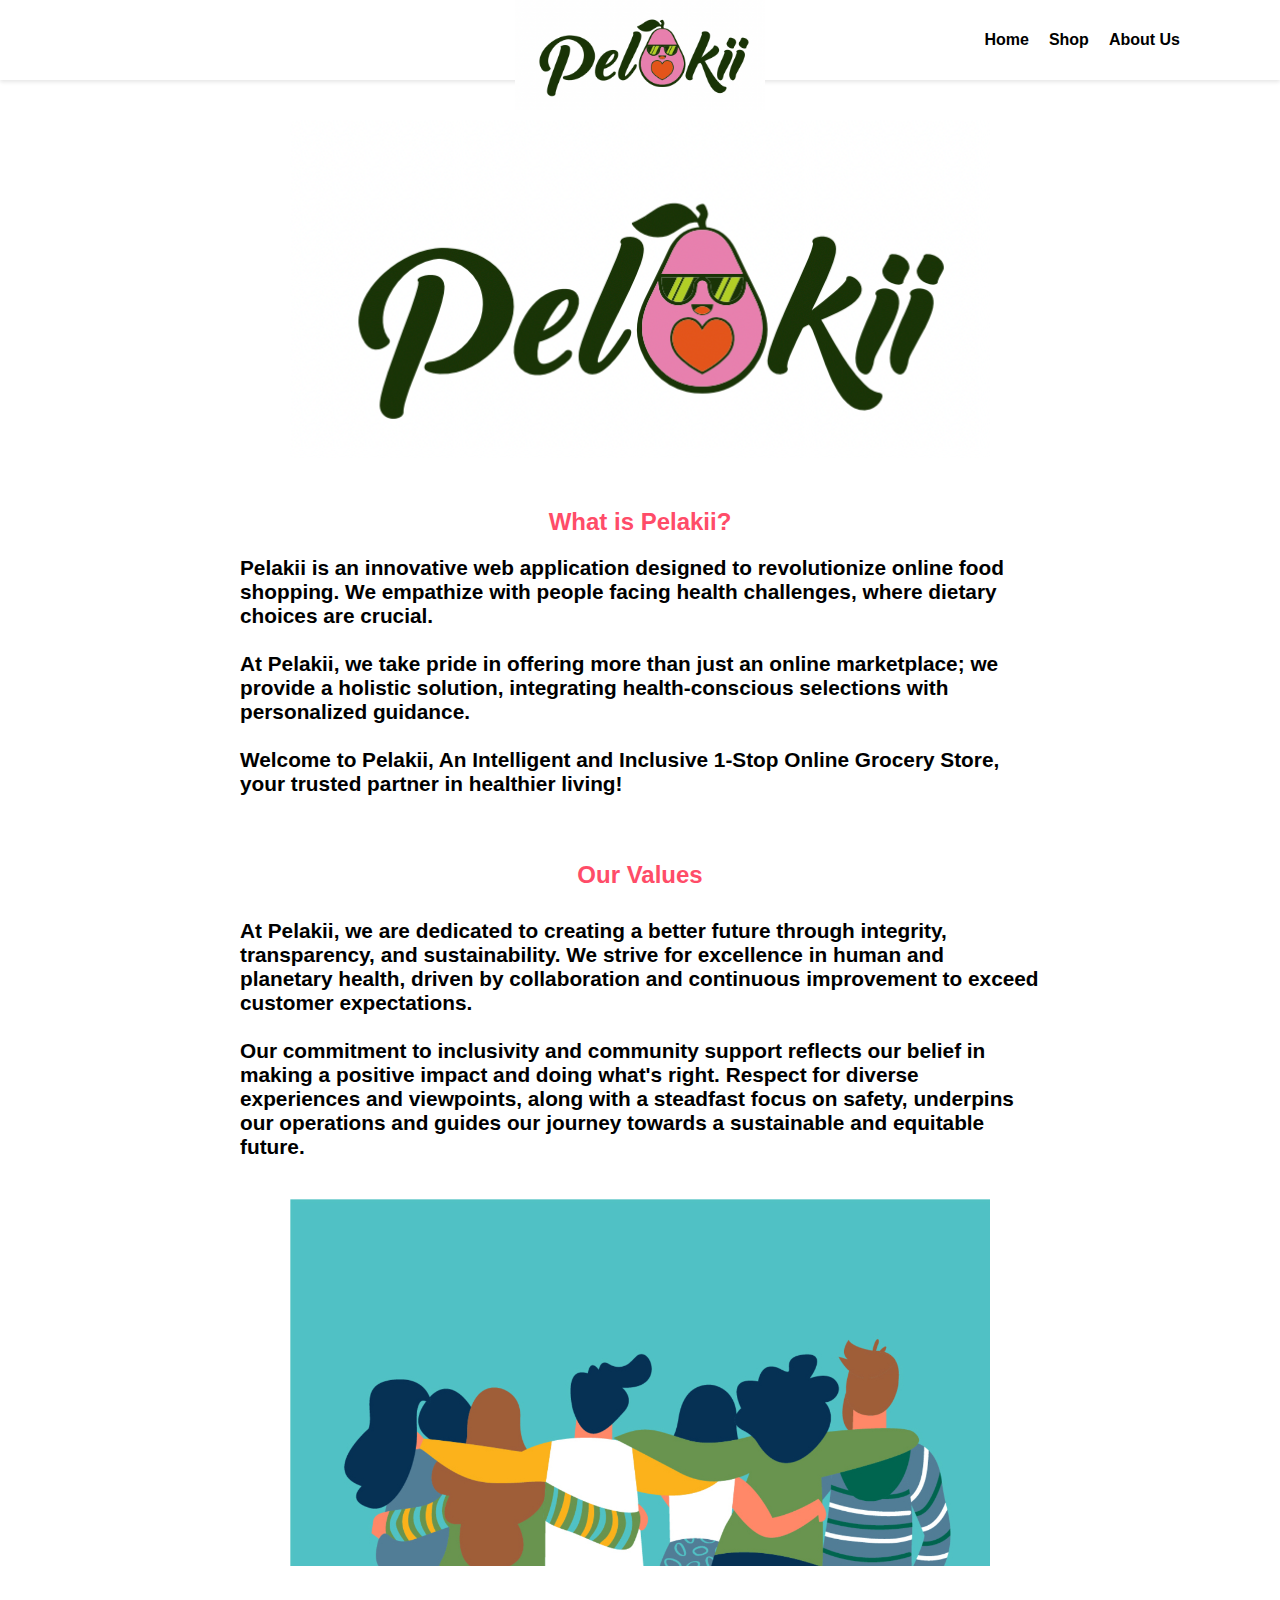
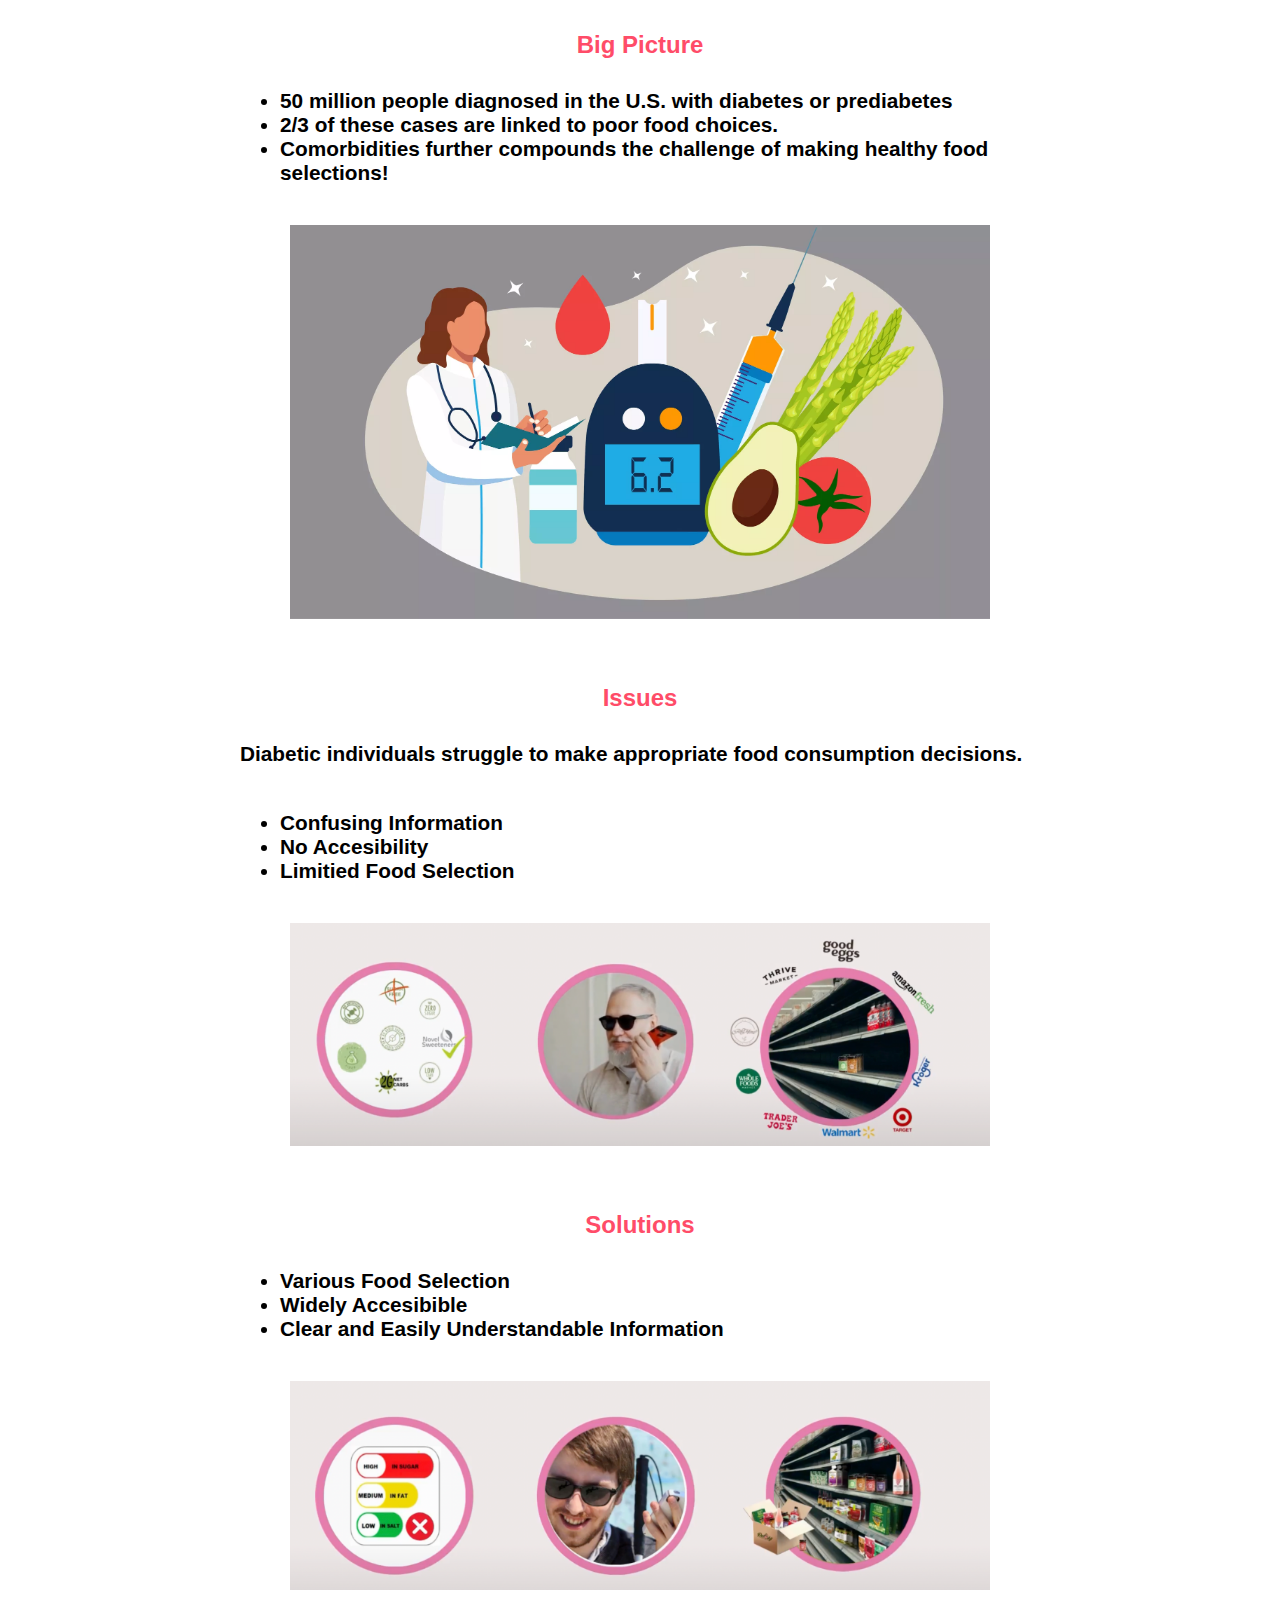
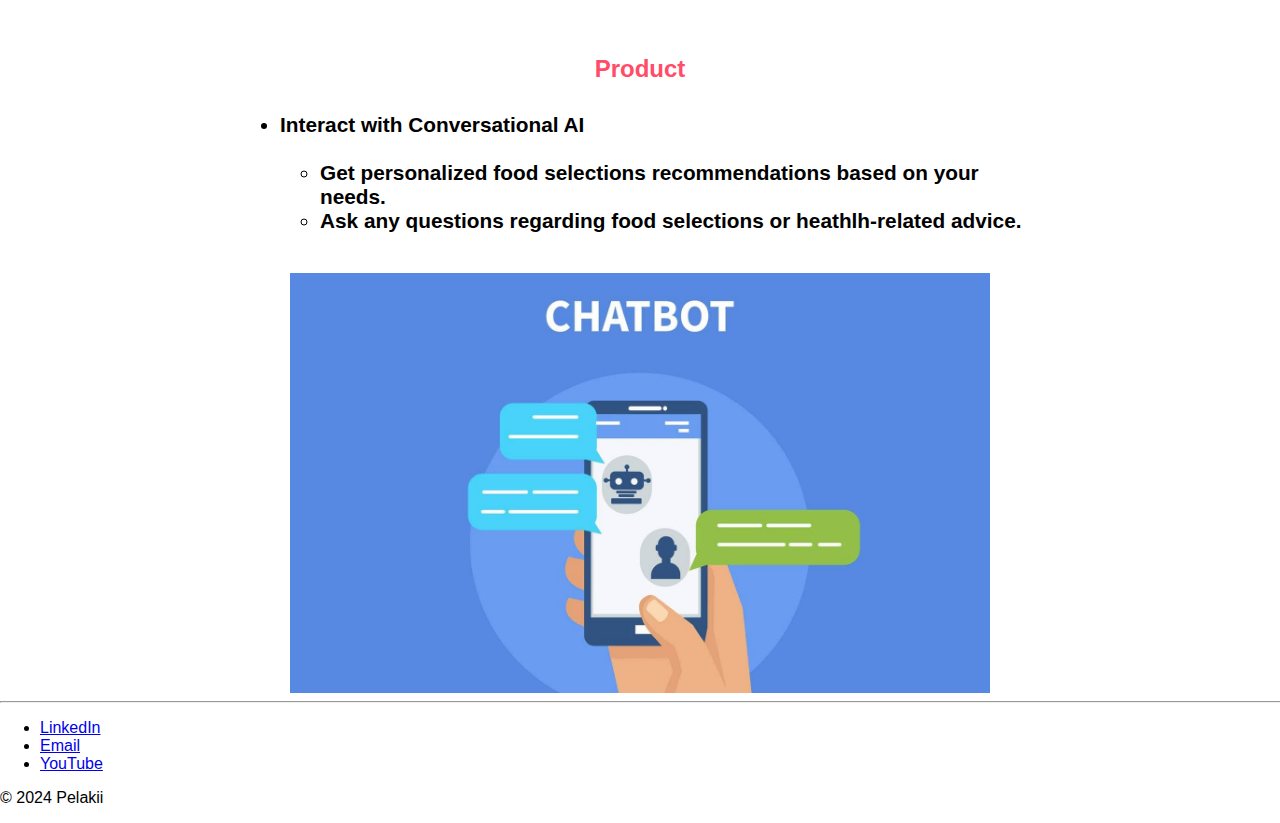
==== commit eac30cb6: "changed nav bar, added process payment page" ====
--- a/Fixing Portfolio/about.html
+++ b/Fixing Portfolio/about.html
@@ -12,11 +12,20 @@
 <body>
     
       <!-- Top right navigation-->
-      <div class="top-nav-right">
-        <a id="home-link" href="index.html">Home</a>
-        <a id="about-link" href="about.html">About</a>
-        <a id="project-link" href="project.html">Projects</a>
-      </div>
+      <header>
+        <div class="top-nav">
+          <div class="pelakii-logo">
+            <img src="Pelakii_Logo.png" alt="Pelakii Logo">
+          </div>
+          <div class="top-nav-right">
+            <nav>
+              <a id="home-link" href="index.html">Home</a>
+              <a id="shop-link" href="shop.html">Shop</a>
+              <a id="contact-link" href="about.html">About Us</a>
+            </nav>
+          </div>
+        </div>
+      </header>
    
 <!-- --------------------------------------------------------------------------------------------------------- -->
       <!-- Thumbnail/Intro Page -->
--- a/Fixing Portfolio/style.css
+++ b/Fixing Portfolio/style.css
@@ -5,20 +5,45 @@
   padding: 0;
 }
 
-.top-bar {
-  display: flex;
-  justify-content: space-between;
+.top-nav {
+  display: flex;
+  justify-content: center; /* Center the logo */
   align-items: center;
-  padding: 20px 40px; /* Adjust padding as needed */
-}
-
-.top-bar nav {
-  display: flex;
-}
-
-.top-bar nav a {
-  margin-right: 20px;
-  color: #193408; /* Set link color */
+  padding: 0px 40px; /* Adjust padding as needed */
+  position: relative; /* To use absolute positioning for nav */
+  height: 80px; /* Set a fixed height */
+  background-color: #fff; /* Ensure the background is white */
+  box-shadow: 0 2px 4px rgba(0, 0, 0, 0.1); /* Add subtle shadow for aesthetics */
+}
+
+
+.pelakii-logo {
+  position: absolute; /* Use absolute positioning */
+  left: 50%; /* Center horizontally */
+  transform: translateX(-50%); /* Center horizontally */
+}
+
+.top-nav-right {
+  margin-left: auto; /* Push navigation to the right */
+  padding-right: 60px; /* Add padding to the right */
+
+}
+
+.top-nav-right nav {
+  display: flex;
+}
+
+.top-nav-right nav a {
+  margin-left: 20px; /* Adjust spacing as needed */
+  text-decoration: none; /* Remove underline */
+  color: black; /* Set text color to black */
+  font-weight: 600; /* Make text slightly bolder */
+  font-size: 16px; /* Set font size */
+  transition: color 0.3s ease; /* Smooth transition for hover effect */
+}
+
+.top-nav-right nav a:hover {
+  color: #E880AE; /* Change color on hover */
 }
 
 .logo img {
@@ -27,6 +52,7 @@
 
 .main-section {
   display: flex;
+  margin-top: 80px; /* Add margin-top to ensure it starts below the top-nav */
 }
 
 .container {
@@ -74,7 +100,7 @@
 }
 
 .sign-up-button {
-  background-color: #193408; /* Set button background color */
+  background-color:black; /* Set button background color */
   color: white; /* Set button text color to white */
   padding: 15px 30px;
   border: none;
@@ -256,45 +282,12 @@
 
 /* from Google Font */
 
-.playfair-display-uniquifier {
-  font-family: "Playfair Display", serif;
-  font-optical-sizing: auto;
-  font-weight: weight;
-  font-style: normal;
-}
 
 /* Adjust font */
 .display-5{
     font-family: 'Secular One';
 }
 
-.top-nav {
-  display: flex;
-  width: 100%; /* Set to 100% to cover the full width */
-  justify-content: space-between;
-  align-items: center;
-  padding: 10px 40px; /* Adjust padding as needed */
-  background-color: #6af984; /* Background color for visibility */
-  box-sizing: border-box;
-}
-
-/* Make navigation appear on top right */
-.top-nav-right{
-  top: 0;
-  right: 0;
-  float: right;
-  margin-right: 15px;
-  font-size: 20px;
-  color: pink;
-  /* background-color: pink; */
-}
-
-/* Adjust the color of 3 links to 3 different pages */
-#home-link,
-#about-link,
-#project-link {
-  color: black;
-}
   
 
 
@@ -347,16 +340,7 @@
   list-style-position: inside;
 }
 
-body {
-  width: 100%; /* Set the width to 100% of the viewport width */
-  height: 100vh; /* Set the height to 100% of the viewport height */
-
-  margin: 0;
-  padding: 0;
-  /* Google Font */
-  /* This make every page to be this font */
-  font-family: "Playfair Display", serif;
-}
+
 
 /* Have video appear center of the web page */
 .video{
@@ -489,5 +473,10 @@
   margin-right: auto; /* Centers the image horizontally */
 }
 
-
-
+/* product page */
+
+/* payment processed page */
+.btn-custom {
+  background-color: #D36BA1;
+  border-color: #D36BA1;
+}
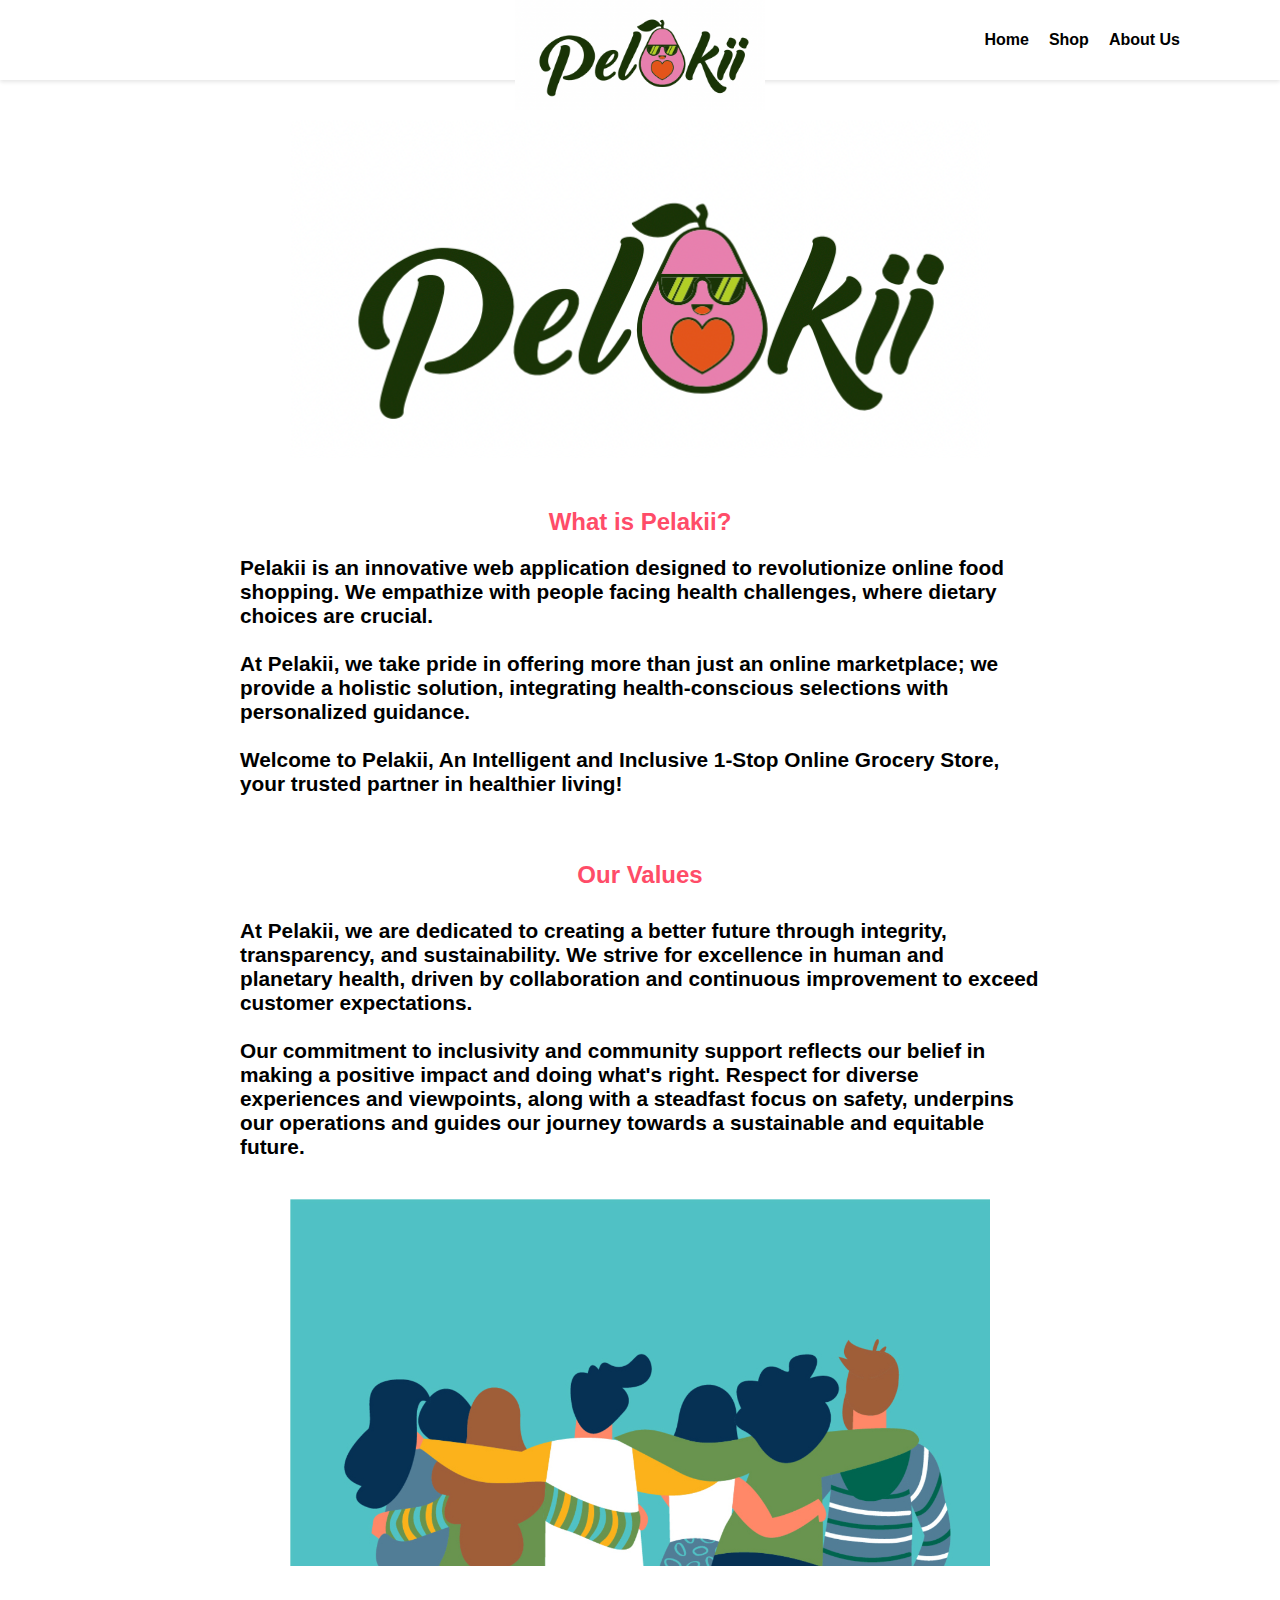
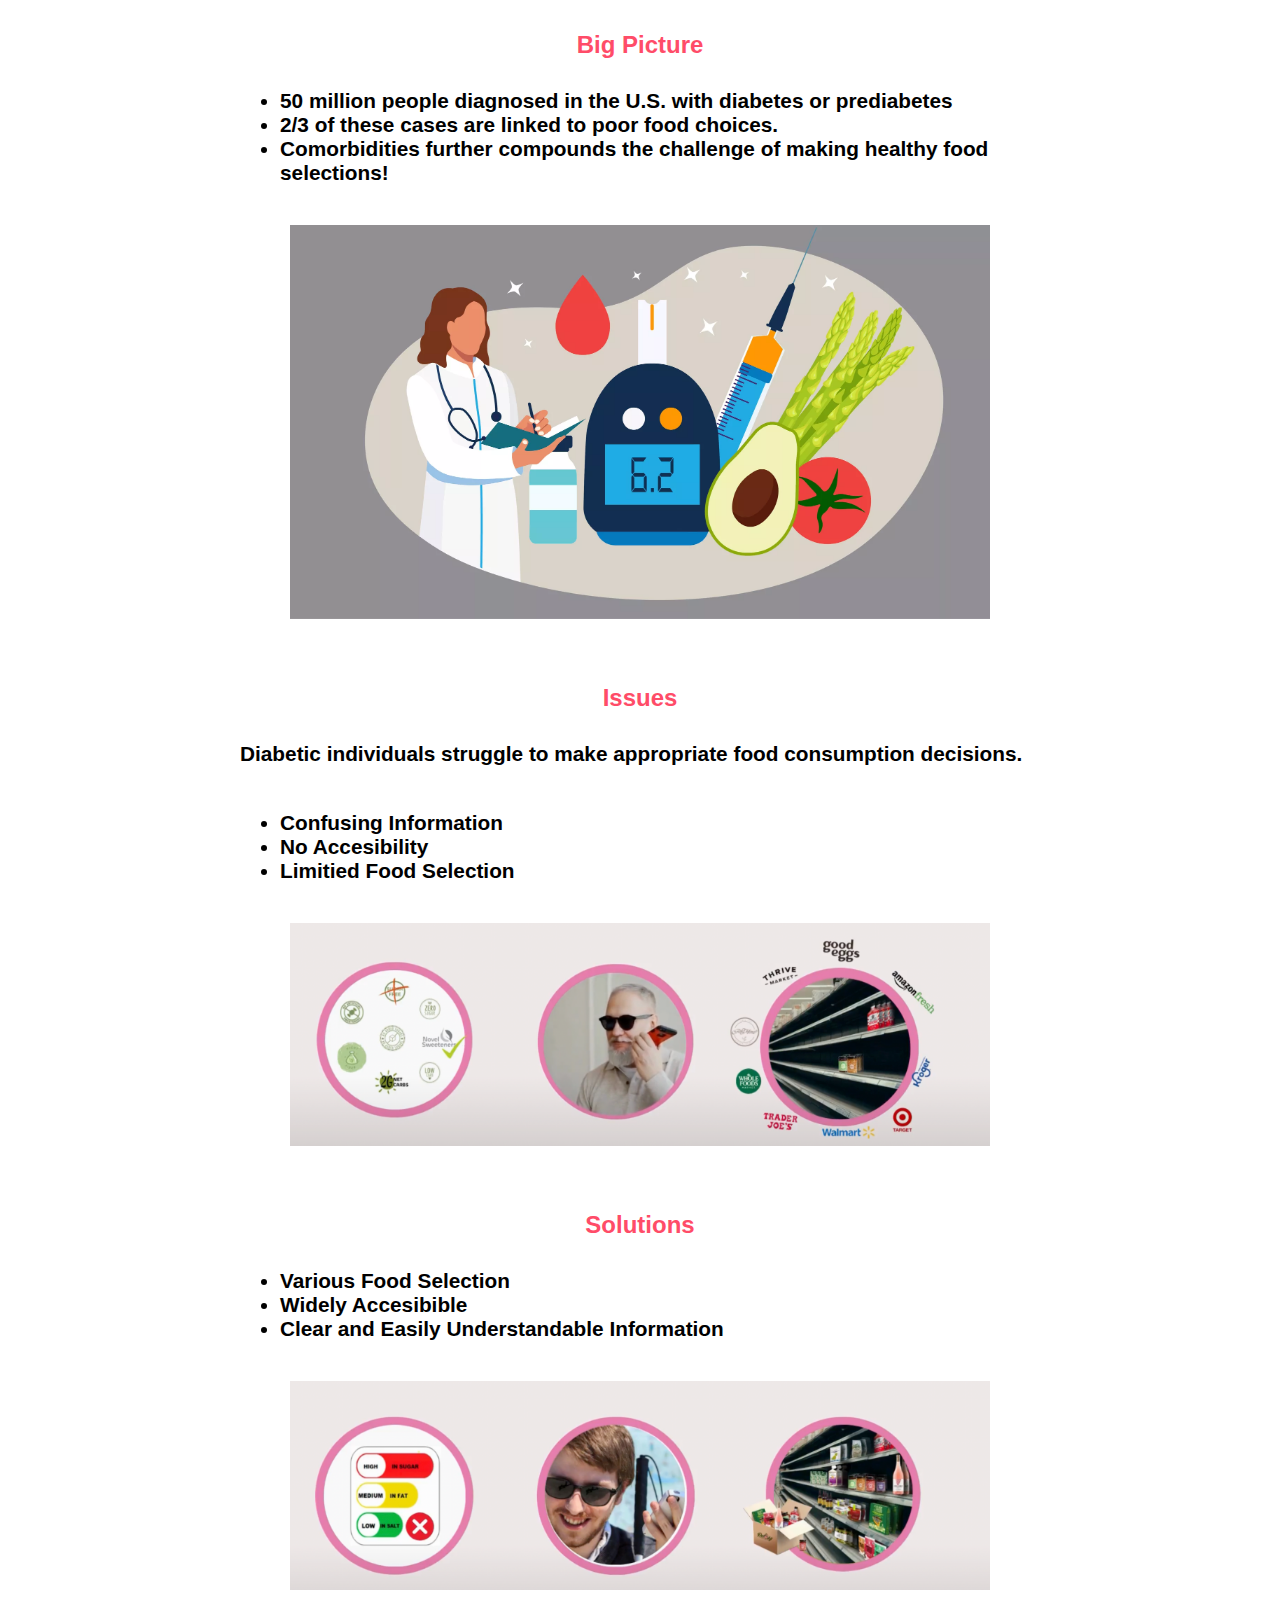
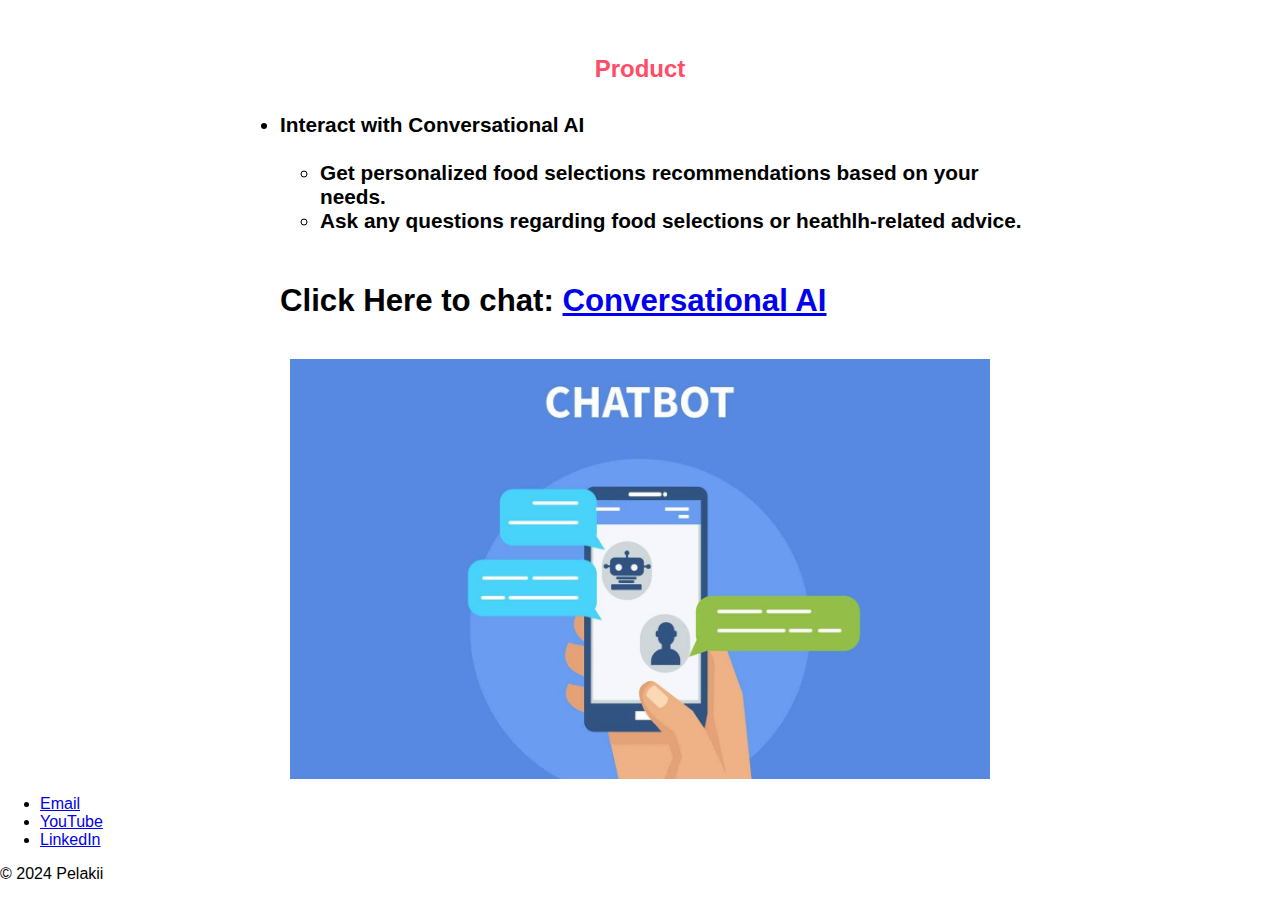
==== commit 7045bcf7: "Footer/Conversional AI updated" ====
--- a/Fixing Portfolio/about.html
+++ b/Fixing Portfolio/about.html
@@ -260,7 +260,7 @@
 
 
 <!-- --------------------------------------------------------------------------------------------------------- -->
-<!-- Product-->
+<!-- AI Product-->
 
 
         <!-- Literal 'Product' Text -->
@@ -292,6 +292,17 @@
                           </ul>
                           <!-- nested bullet list -->
 
+
+                          <br>
+
+
+                        <h2>
+                          Click Here to chat:  
+                          <a 
+                            href="https://demo.lovi.ai/?demo=6L3TCsEYRUWUe0losqjoS1fImQw2" target="_blank"> Conversational AI
+                          </a>
+                        </h2>
+
                   </ul>
 
                   
@@ -302,7 +313,7 @@
                 <img src ="/Fixing Portfolio/Pelakii-Pictures/AI-Chatbot1.jpeg"  class="poster" id="first-poster"alt="Storyboard 1 " >
 
 
-<!-- Product-->
+<!-- AI Product-->
 <!-- --------------------------------------------------------------------------------------------------------- -->
 
 
@@ -310,7 +321,7 @@
  
 
   <!-- Line separating between second project and footer-->
-    <hr class="horizontal-line"><!-- Line separating between second project and footer-->
+    <!-- <hr class="horizontal-line">Line separating between second project and footer -->
 
 
 
@@ -328,41 +339,43 @@
         <ul class="nav justify-content-center border-bottom pb-3 mb-3">
           
     
-         
+  
+
+          
+          <!-- Email -->
+          <li class="nav-item">
+            <a 
+              href="mailto:info@pelakii.com"  target="_blank"
+              class="nav-link px-2 text-body-secondary"
+              alt = "Link to Email"> Email
+            </a>
+          </li>
+          <!-- Email -->
+
+          
+
+                 
+          <!-- YouTube -->
+          <li class="nav-item">
+            <a 
+              href="https://www.youtube.com/@joinpelakii" target="_blank"
+              class="nav-link px-2 text-body-secondary"
+              alt = "Link to YouTube ">YouTube
+            </a>
+          </li>
+          <!-- YouTube -->
+
+
+            
           <!-- Linkedln  -->
           <li class="nav-item">
             <a 
-              href="https://www.linkedin.com/company/joinpelakii/" 
+              href="https://www.linkedin.com/company/joinpelakii/" target="_blank"
               class="nav-link px-2 text-body-secondary"
               alt = "Link to Linkedln"> LinkedIn
             </a>
           </li>
           <!-- Linkedln  -->
-
-          
-          <!-- Email -->
-          <li class="nav-item">
-            <a 
-              href="mailto:info@pelakii.com" 
-              class="nav-link px-2 text-body-secondary"
-              alt = "Link to Email"> Email
-            </a>
-          </li>
-          <!-- Email -->
-
-          
-
-                 
-          <!-- YouTube -->
-          <li class="nav-item">
-            <a 
-              href="https://www.youtube.com/@joinpelakii" 
-              class="nav-link px-2 text-body-secondary"
-              alt = "Link to YouTube ">YouTube
-            </a>
-          </li>
-          <!-- YouTube -->
-
         
         
         </ul>
--- a/Fixing Portfolio/style.css
+++ b/Fixing Portfolio/style.css
@@ -276,7 +276,7 @@
 
 
 /* The End of About Page */
-/* -----------------------------------------------------------------------------------------*/
+/* ------------------------------------------------------------------------------------------------------------------------------*/
 
 
 
